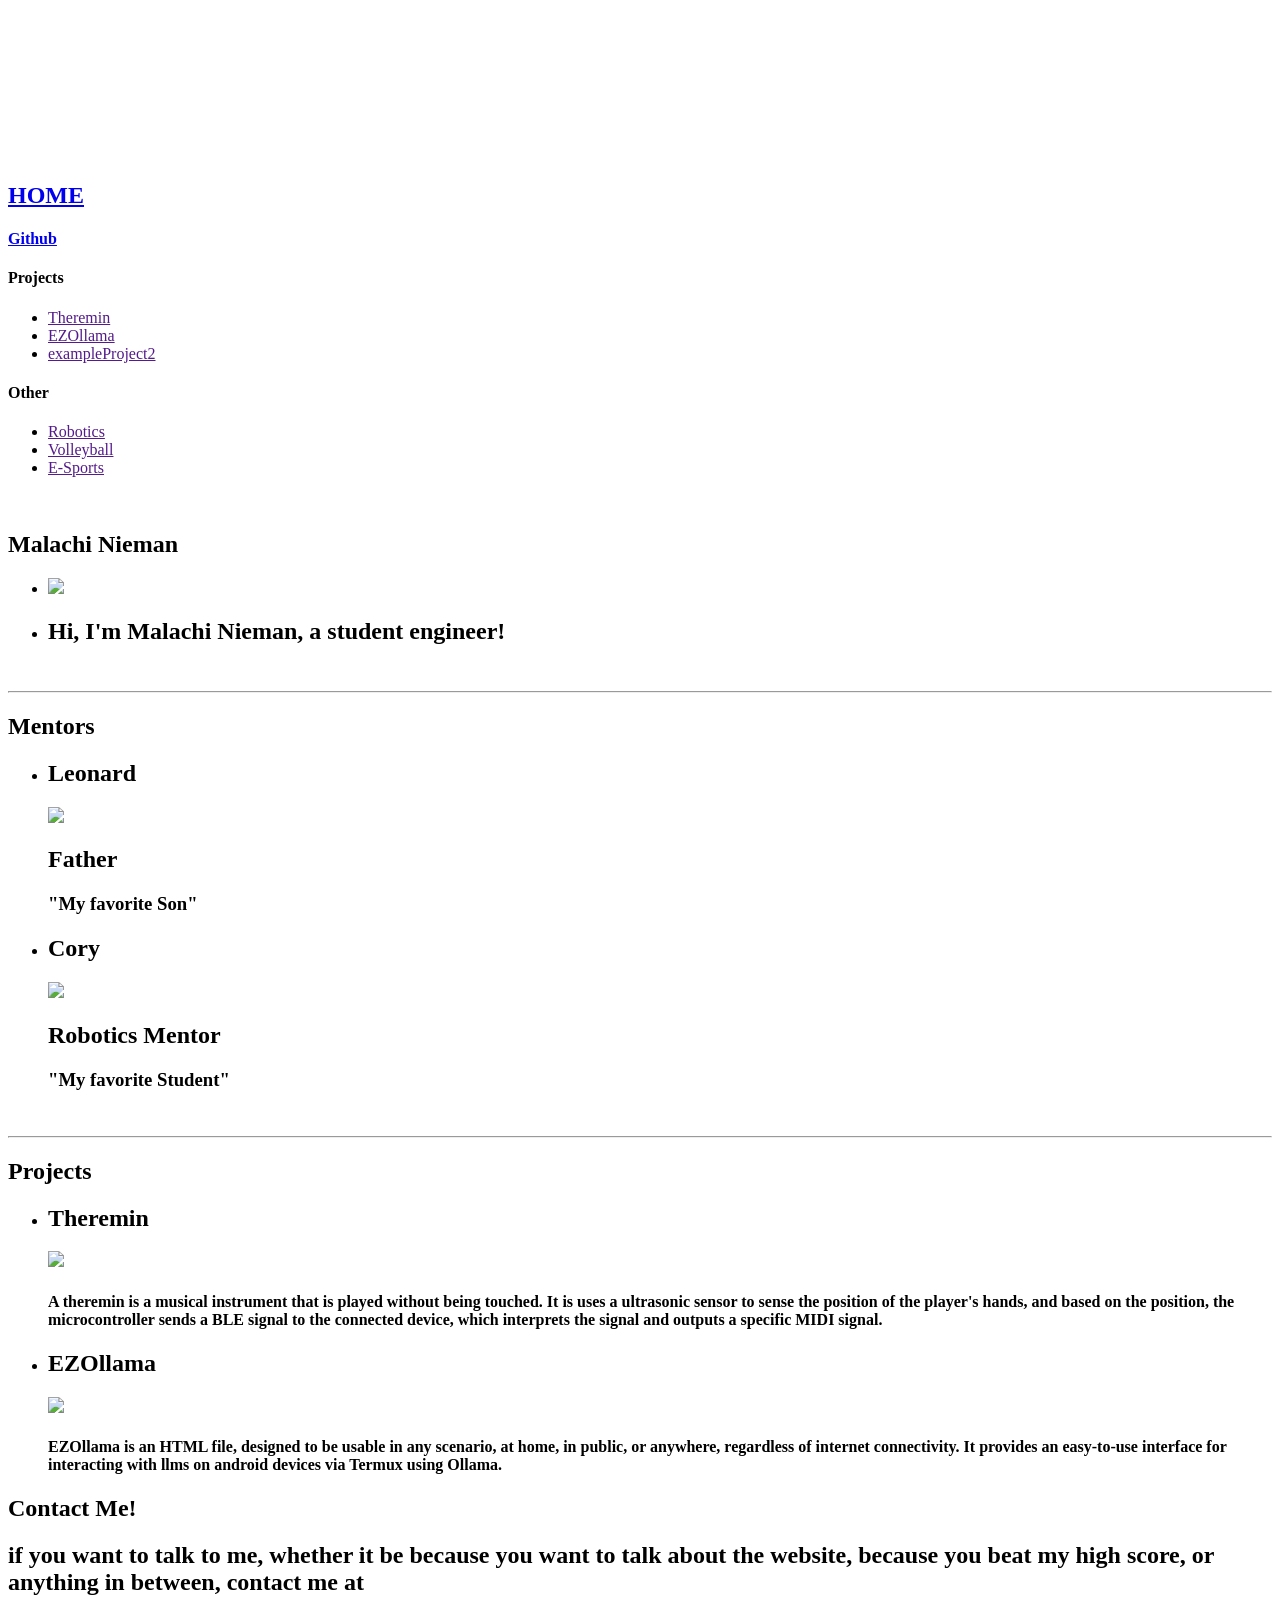
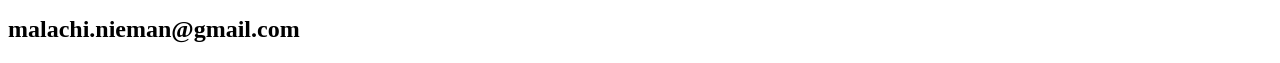
==== index.html @ 62dbd9a2 "html for main site" ====
<!DOCTYPE html>
<html lang="en">
    <head>
    <link rel="stylesheet" href="./css/background.css?30">
		<link rel="stylesheet" href="./css/main.css?30">
        <script src="https://connect-cdn.atl-paas.net/all.js" async></script>
    </head>
    <body class="homePage">
		<canvas id="bg"></canvas>
		<div class="topBar">
			<a href="http://malachinieman.com/" class="home">
				<h2 class="Home">HOME</h2>
			</a>
			<div class="menu-right">
				<a href="https://github.com/realgoodguyalways" class="GithubLink">
					<h4 class="Github">Github</h4>
				</a>
				<div class="nav-item projects">
					<h4 class="Projects">Projects</h4>
					<ul class="dropdown">
						<li class="Option"><a href="">Theremin</a></li>
						<li class="Option"><a href="">EZOllama</a></li>
						<li class="Option"><a href="">exampleProject2</a></li>
					</ul>
				</div>
				<div class="nav-item other">
					<h4 class="Other">Other</h4>
					<ul class="dropdown2">
						<li class="Option"><a href="">Robotics</a></li>
						<li class="Option"><a href="">Volleyball</a></li>
						<li class="Option"><a href="">E-Sports</a></li>
					</ul>
				</div>
			</div>
		</div>
		<br>
        <section id="content" class="ac-content">
		<div class="bg">
				<h1 class="top-Title">Malachi Nieman</h1>  
				<div class="aboutMe">
					<ul class="biolist">
						<li class ="bioList">
							<img src="/pics/Me.png" class="Selfie" />
						</li>
						<li class ="bioList">
							<h2 class="bio">Hi, I'm Malachi Nieman, a student engineer!</h2>
						</li>
					</ul>
				</div>
				<br>
				<hr class="break">
				<h1 class="Title">Mentors</h1>
				<ul class="mentors">
					<li class="mentor"> <!--copy this to add another mentor-->
						<h2 class="mentorName">Leonard</h2>
						<a href="https://leonardnieman.com" class="Link">
							<img src="/pics/mentor1.png" class="picMentors">
						</a>
						<h2 class="mentorRole">Father</h2>
						<h3 class="mentorQuote">"My favorite Son"</h3>
					</li> 
					<li class="mentor"> <!--copy this to add another mentor-->
						<h2 class="mentorName">Cory</h2>
						<a href="https://github.com/realgoodguyalways" class="Link">
							<img src="/pics/mentor2.png" class="picMentors">
						</a>
						<h2 class="mentorRole">Robotics Mentor</h2>
						<h3 class="mentorQuote">"My favorite Student"</h3>
					</li> 
				</ul>
				<br>
				<hr class="break">
				<h1 class="Title">Projects</h1>
				<ul class="projects-main">
					<li class="project"> <!--copy this to add another project-->
						<h2 class="projectName">Theremin</h2>
						<a href="https://github.com/realgoodguyalways" class="Link">
							<img src="/pics/theremin.png" class="picProjects">
						</a>
						<h4 class="projectDescription">A theremin is a musical instrument that is played without being touched. It is uses a ultrasonic sensor to sense the position of the player's hands, and based on the position, the microcontroller sends a BLE signal to the connected device, which interprets the signal and outputs a specific MIDI signal.</h4>
					</li> 
					<li class="project"> <!--copy this to add another project-->
						<h2 class="projectName">EZOllama</h2>
						<a href="https://github.com/realgoodguyalways" class="Link">
							<img src="/pics/ezollama.png" class="picProjects">
						</a>
						<h4 class="projectDescription">EZOllama is an HTML file, designed to be usable in any scenario, at home, in public, or anywhere, regardless of internet connectivity. It provides an easy-to-use interface for interacting with llms on android devices via Termux using Ollama.</h4>
					</li>
				</ul>

					<!-- <h1 class="high">My High Score</h1>
				<div class="highScore">
					<div  style="text-align: center;">
						<img src="/pics/highScore.png" alt="highscore" class="picHigh"> 
					</div>
				</div>
				<br>
				<div>

				</div>
				<br> -->
					<h1 class="contact">Contact Me!</h1>
				<div class="Contact">
					<h2>if you want to talk to me, whether it be because you want to talk about the website, because you beat my high score, or anything in between, contact me at</h2>
					<h1>malachi.nieman@gmail.com</h1>
				</div>
			</div>
        </section>
		<script src="background.js"></script>
    </body>
</html>
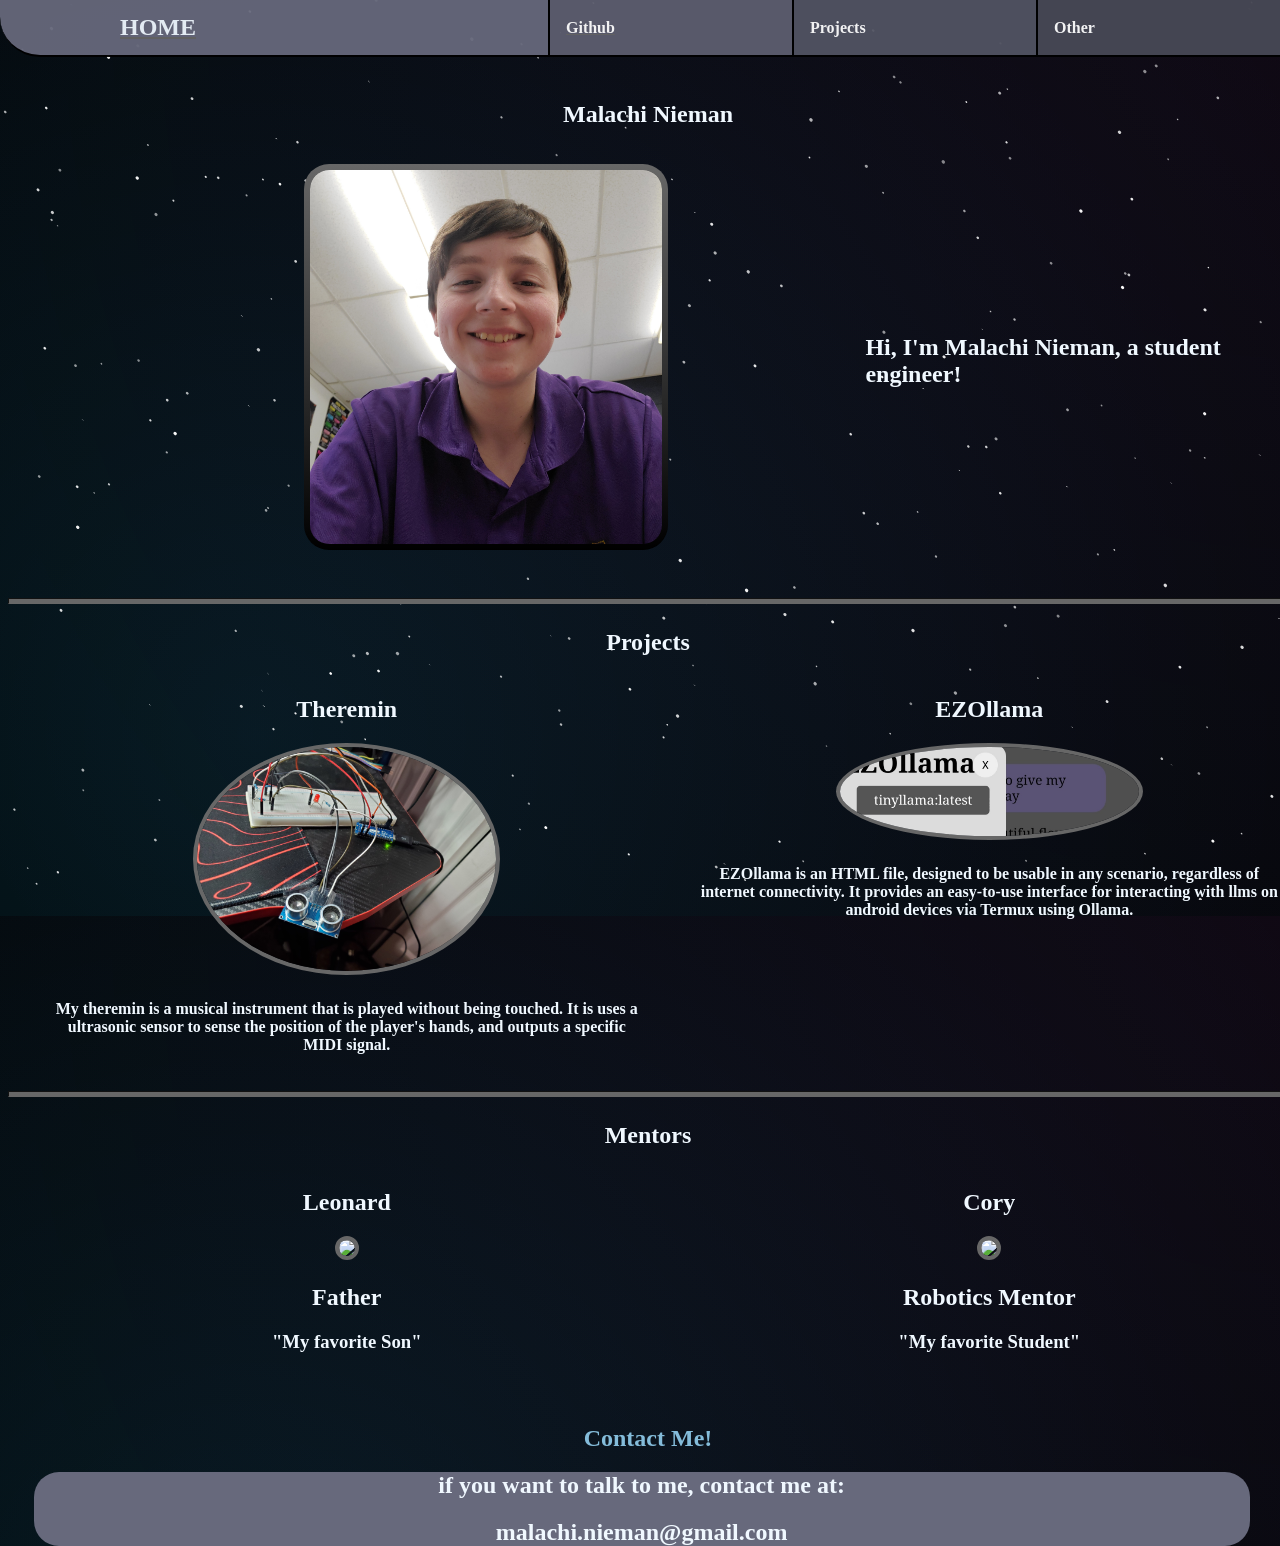
==== commit 609e7c8d: "Added all site pages, modified main page, & added most pictures" ====
--- a/index.html
+++ b/index.html
@@ -40,7 +40,7 @@
 				<div class="aboutMe">
 					<ul class="biolist">
 						<li class ="bioList">
-							<img src="/pics/Me.png" class="Selfie" />
+							<img src="/pics/selfie.jpg" class="Selfie" />
 						</li>
 						<li class ="bioList">
 							<h2 class="bio">Hi, I'm Malachi Nieman, a student engineer!</h2>
@@ -48,6 +48,24 @@
 					</ul>
 				</div>
 				<br>
+				<hr class="break">
+				<h1 class="Title">Projects</h1>
+				<ul class="projects-main">
+					<li class="project"> <!--copy this to add another project-->
+						<h2 class="projectName">Theremin</h2>
+						<a href="https://github.com/realgoodguyalways" class="Link">
+							<img src="/pics/Theremin.jpg" class="picProjects">
+						</a>
+						<h4 class="projectDescription">My theremin is a musical instrument that is played without being touched. It is uses a ultrasonic sensor to sense the position of the player's hands, and outputs a specific MIDI signal.</h4>
+					</li> 
+					<li class="project"> <!--copy this to add another project-->
+						<h2 class="projectName">EZOllama</h2>
+						<a href="https://github.com/realgoodguyalways" class="Link">
+							<img src="/pics/EZOllama2.jpg" class="picProjects">
+						</a>
+						<h4 class="projectDescription">EZOllama is an HTML file, designed to be usable in any scenario, regardless of internet connectivity. It provides an easy-to-use interface for interacting with llms on android devices via Termux using Ollama.</h4>
+					</li>
+				</ul>
 				<hr class="break">
 				<h1 class="Title">Mentors</h1>
 				<ul class="mentors">
@@ -69,24 +87,6 @@
 					</li> 
 				</ul>
 				<br>
-				<hr class="break">
-				<h1 class="Title">Projects</h1>
-				<ul class="projects-main">
-					<li class="project"> <!--copy this to add another project-->
-						<h2 class="projectName">Theremin</h2>
-						<a href="https://github.com/realgoodguyalways" class="Link">
-							<img src="/pics/theremin.png" class="picProjects">
-						</a>
-						<h4 class="projectDescription">A theremin is a musical instrument that is played without being touched. It is uses a ultrasonic sensor to sense the position of the player's hands, and based on the position, the microcontroller sends a BLE signal to the connected device, which interprets the signal and outputs a specific MIDI signal.</h4>
-					</li> 
-					<li class="project"> <!--copy this to add another project-->
-						<h2 class="projectName">EZOllama</h2>
-						<a href="https://github.com/realgoodguyalways" class="Link">
-							<img src="/pics/ezollama.png" class="picProjects">
-						</a>
-						<h4 class="projectDescription">EZOllama is an HTML file, designed to be usable in any scenario, at home, in public, or anywhere, regardless of internet connectivity. It provides an easy-to-use interface for interacting with llms on android devices via Termux using Ollama.</h4>
-					</li>
-				</ul>
 
 					<!-- <h1 class="high">My High Score</h1>
 				<div class="highScore">
@@ -101,7 +101,7 @@
 				<br> -->
 					<h1 class="contact">Contact Me!</h1>
 				<div class="Contact">
-					<h2>if you want to talk to me, whether it be because you want to talk about the website, because you beat my high score, or anything in between, contact me at</h2>
+					<h2>if you want to talk to me, contact me at: </h2>
 					<h1>malachi.nieman@gmail.com</h1>
 				</div>
 			</div>
--- a/css/background.css
+++ b/css/background.css
@@ -0,0 +1,24 @@
+body {
+  width: 100%;
+  height: 100vh;
+  background-color: #000;
+  background-image: radial-gradient(circle at top right, rgba(121, 68, 154, 0.13),       transparent),
+    radial-gradient(circle at 20% 80%, rgba(41, 196, 255, 0.13), transparent)
+}
+canvas {
+  position: fixed;
+  width: 100%;
+  height: 100%;
+}
+
+background.json a {
+  position: absolute;
+  bottom: 2vmin;
+  right: 2vmin;
+  color: rgba(255,255,255,0.2);
+  text-decoration: none;
+}
+
+a:hover {
+  color: aliceblue;
+}
--- a/css/main.css
+++ b/css/main.css
@@ -0,0 +1,343 @@
+#content {
+  color: aliceblue;
+}
+
+.main {
+  text-align: left;
+  line-height: 1 !important;
+  z-index: 1;
+}
+
+.highScore {
+  background-color: #67697c;
+  text-align: center;
+  border-radius: 25px;
+  width: 95%;
+  margin-left: 2%;
+  margin-right: 10%;
+}
+.high {
+  color: #84bcda;
+  text-align: center !important;
+}
+
+.funFacts {
+  background-color: #67697c;
+  text-align: center;
+  border-radius: 25px;
+  width: 95%;
+  margin-left: 2%;
+  margin-right: 10%;
+}
+.Facts {
+  color: #84bcda;
+  text-align: center !important;
+}
+
+.Contact {
+  background-color: #67697c;
+  text-align: center;
+  border-radius: 25px;
+  width: 95%;
+  margin-left: 2%;
+  margin-right: 10%;
+}
+.contact {
+  color: #84bcda;
+  text-align: center !important;
+}
+
+.Title,
+.top-Title {
+  text-align: center;
+  margin-top: 25px;
+}
+
+.top-Title {
+  margin-top: 75px !important;
+}
+
+.me {
+  text-align: center;
+  margin-top: 50px;
+}
+
+.welcome {
+  text-align: center;
+}
+
+#h1,
+#h2,
+#h3,
+#h4 {
+  text-align: center;
+}
+
+.facts {
+  text-align: left !important;
+}
+
+.fix {
+  position: fixed !important;
+  top: 10px !important;
+  right: 10px !important;
+  text-align: none !important;
+}
+
+.topBar:not(.Home) {
+  display: flex;
+  align-items: center;
+  justify-content: flex-start;
+  position: fixed;
+  background-color: #67697c;
+  opacity: 0.95;
+  border-bottom: 2px solid black;
+  width: 100%;
+  border-bottom-left-radius: 40px;
+  top: 0;
+  left: 0;
+  height: 55px;
+  padding: 0 20px;
+  z-index: 100;
+}
+
+.topBar a,
+.menu-right a,
+.dropdown a,
+.dropdown2 a,
+.GithubLink,
+.topBar > a {
+  position: static !important;
+  bottom: auto !important;
+  right: auto !important;
+}
+
+.menu-right {
+  display: flex;
+  position: fixed;
+  align-items: center;
+  margin-right: 0px;
+  right: 0px;
+  margin-top: 0px;
+}
+
+.Home,
+.Github,
+.Projects,
+.Other {
+  margin: 0;
+  padding: 0 16px;
+  color: white;
+  font-weight: 600;
+  line-height: 55px;
+  text-decoration: none;
+  width: 210px;
+  text-decoration-color: #676767;
+}
+
+.topBar:not(.Home) > a,
+.nav-item,
+.GithubLink {
+  display: inline-flex;
+  align-items: center;
+  height: 55px;
+}
+
+.menu-right > a {
+  border-left: 2px solid black;
+  background-color: #5d5e6f;
+}
+
+.Home {
+  border-left: none;
+  background-color: transparent;
+  padding-left: 0px;
+  color: aliceblue;
+  margin-left: 100px;
+}
+
+.GithubLink {
+  border-left: 2px solid black;
+  background-color: #5d5e6f;
+}
+
+.Projects,
+.Other {
+  border-left: 2px solid black;
+  background-color: #525463;
+  cursor: pointer;
+}
+
+.Other {
+  background-color: #484956;
+}
+
+.nav-item {
+  position: relative;
+  display: inline-block;
+  vertical-align: middle;
+}
+
+.dropdown,
+.dropdown2 {
+  display: none;
+  position: absolute;
+  top: 100%;
+  left: 0;
+  background-color: #67676c;
+  list-style: none;
+  padding: 8px 0;
+  margin: 0;
+  min-width: 160px;
+  width: 100%;
+  box-shadow: 0px 8px 16px rgba(0, 0, 0, 0.2);
+  z-index: 200;
+  white-space: nowrap;
+}
+
+.dropdown li,
+.dropdown2 li {
+  list-style: none;
+  display: block;
+  width: 100%;
+}
+
+.dropdown a,
+.dropdown2 a {
+  display: block;
+  width: 100%;
+  padding: 12px 20px;
+  color: white;
+  text-decoration: none;
+  text-align: center;
+}
+
+.nav-item:hover .dropdown,
+.nav-item:hover .dropdown2 {
+  display: block;
+}
+
+.dropdown,
+.dropdown2 {
+  display: none;
+  position: absolute;
+  top: 100%;
+  left: 0;
+  background-color: #67676c;
+  list-style: none;
+  padding: 0;
+  margin: 0;
+  min-width: 160px;
+  box-shadow: 0px 8px 16px rgba(0, 0, 0, 0.2);
+  z-index: 200;
+}
+
+.dropdown li,
+.dropdown2 li {
+  list-style: none;
+}
+
+.dropdown a,
+.dropdown2 a {
+  display: block;
+  width: 100%;
+  box-sizing: border-box;
+  padding: 12px 20px;
+  color: white;
+  text-decoration: none;
+}
+
+.dropdown a:hover,
+.dropdown2 a:hover {
+  background-color: rgba(255, 255, 255, 0.1);
+}
+
+.Option {
+  margin: 0;
+}
+
+.aboutMe {
+  display: flex;
+  margin-left: 20%;
+  flex-direction: row;
+  align-items: center;
+}
+
+#bg {
+  position: fixed;
+  top: 0;
+  left: 0;
+  width: 100%;
+  height: 100%;
+  z-index: -1;
+}
+
+.bio {
+  margin-left: 10%;
+  margin-top: 5%;
+}
+
+.Selfie {
+  width: 75%;
+  height: 250%;
+  border-radius: 25px;
+  border: 6px solid transparent;
+  background-image: linear-gradient(black, black),
+    linear-gradient(to bottom, #676767, black);
+  background-clip: padding-box, border-box;
+  background-origin: padding-box, border-box;
+}
+
+.break {
+  background-color: #676767;
+  border-color: #676767;
+  margin-top: 10px;
+  margin-bottom: 10px;
+  height: 4px;
+}
+
+.projects-main,
+.mentors {
+  display: grid;
+  justify-content: center;
+  flex-wrap: wrap;
+  grid-template-columns: repeat(auto-fit, minmax(300px, 1fr));
+  gap: 45px;
+  list-style-type: none;
+}
+
+.mentor,
+.project {
+  text-align: center;
+}
+
+.picMentors,
+.picProjects {
+  width: 50%;
+  height: auto;
+  border-radius: 100%;
+  border: 4px solid #676767;
+}
+
+.bioList {
+}
+
+.biolist {
+  display: grid;
+  justify-content: center;
+  align-items: center;
+  flex-wrap: wrap;
+  list-style-type: none;
+  grid-template-columns: repeat(auto-fit, minmax(300px, 1fr));
+  gap: 45px;
+}
+
+.home,
+.GithubLink {
+  text-decoration-color: #676767;
+}
+
+.home:hover,
+.GithubLink:hover {
+  text-decoration-color: aliceblue;
+}
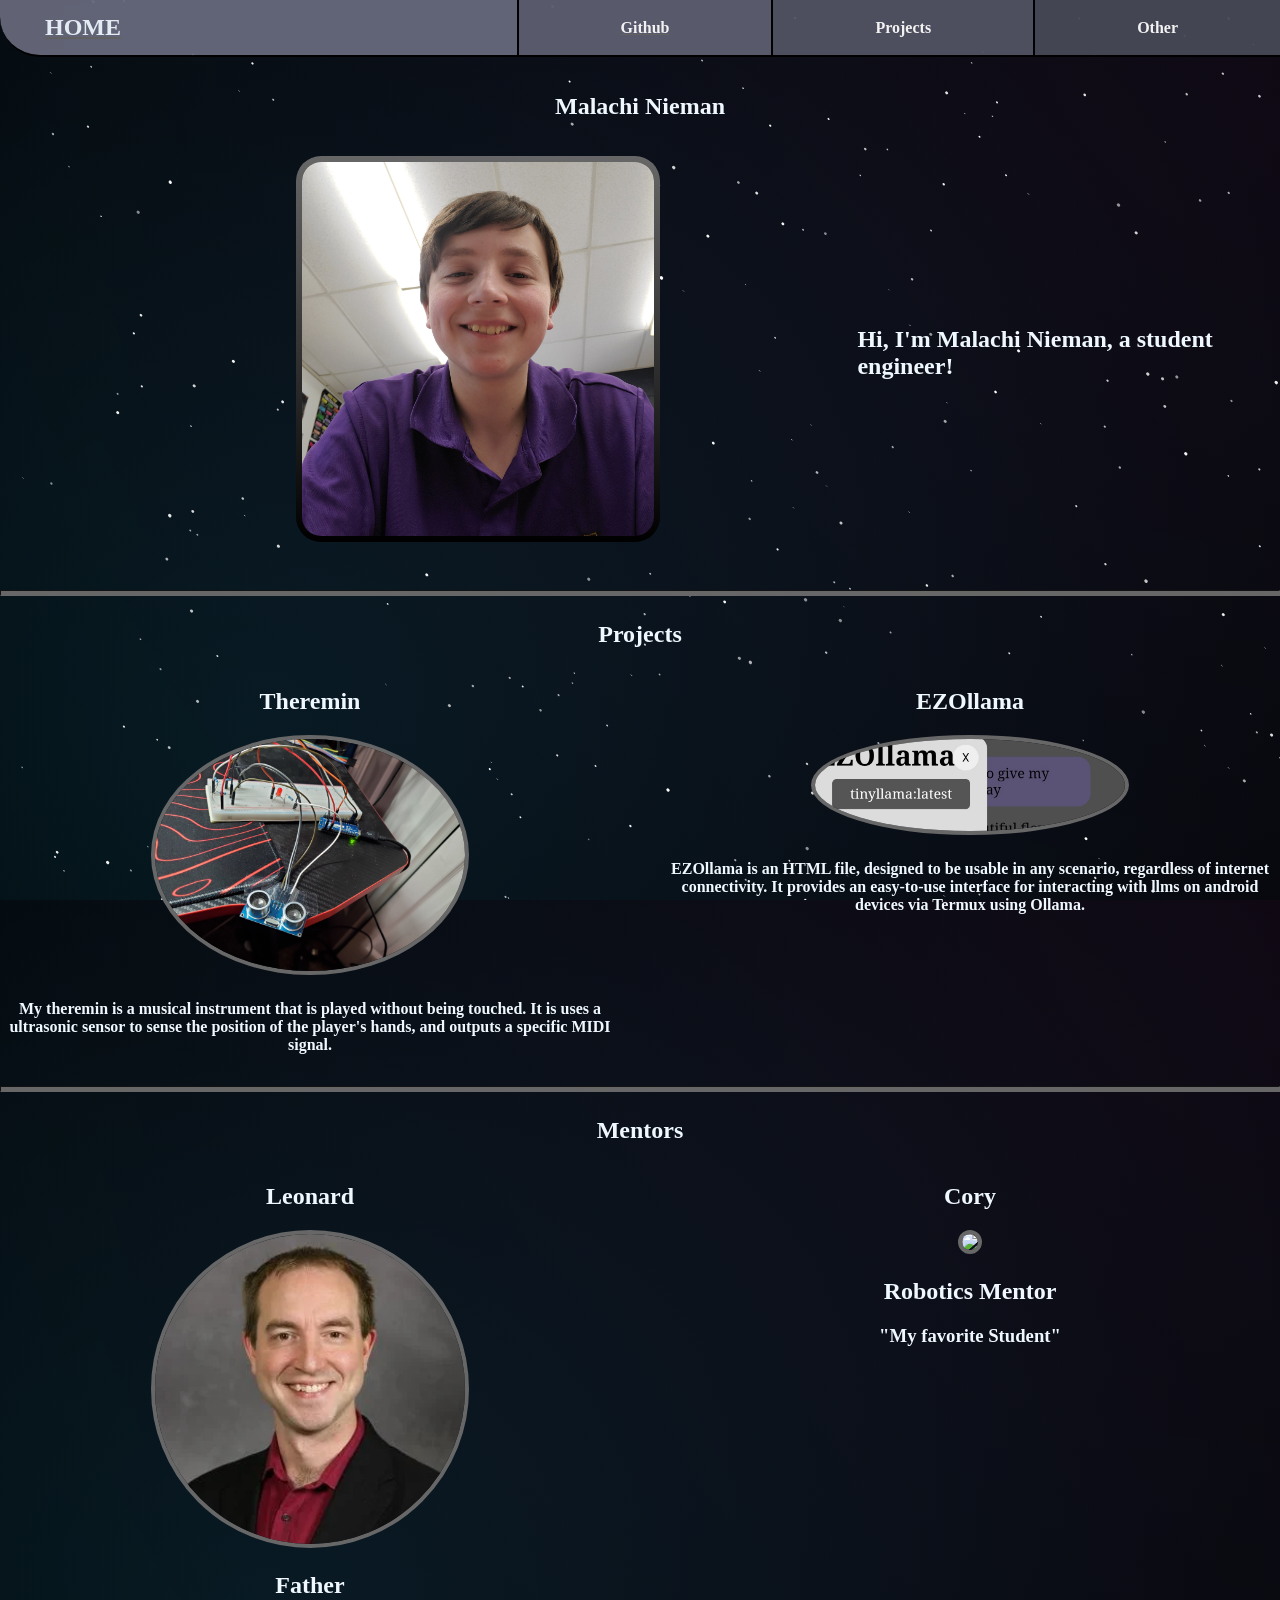
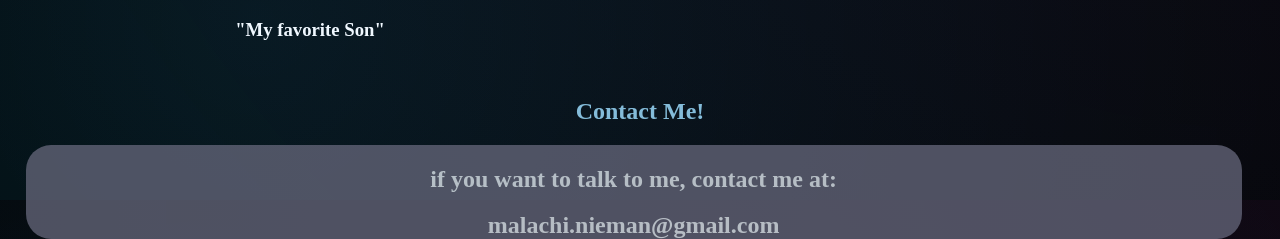
==== commit f1b1319a: "Added dropdown anim" ====
--- a/index.html
+++ b/index.html
@@ -15,22 +15,22 @@
 				<a href="https://github.com/realgoodguyalways" class="GithubLink">
 					<h4 class="Github">Github</h4>
 				</a>
-				<div class="nav-item projects">
-					<h4 class="Projects">Projects</h4>
-					<ul class="dropdown">
-						<li class="Option"><a href="">Theremin</a></li>
-						<li class="Option"><a href="">EZOllama</a></li>
-						<li class="Option"><a href="">exampleProject2</a></li>
+                <div class="nav-item-projects">
+                    <h4 class="Projects">Projects</h4>
+                    <ul class="dropdown">
+						<li class="Option"><a href="Theremin.html">Theremin</a></li>
+						<li class="Option"><a href="EZOllama.html">EZOllama</a></li>
 					</ul>
 				</div>
-				<div class="nav-item other">
+				<div class="nav-item-other">
 					<h4 class="Other">Other</h4>
 					<ul class="dropdown2">
-						<li class="Option"><a href="">Robotics</a></li>
-						<li class="Option"><a href="">Volleyball</a></li>
-						<li class="Option"><a href="">E-Sports</a></li>
-					</ul>
-				</div>
+						<li class="Option"><a href="Robotics.html">Robotics</a></li>
+						<li class="Option"><a href="Volleyball.html">Volleyball</a></li>
+						<li class="Option"><a href="Esports.html">E-Sports</a></li>
+                        </ul>
+                    </div>
+                </div>
 			</div>
 		</div>
 		<br>
@@ -72,7 +72,7 @@
 					<li class="mentor"> <!--copy this to add another mentor-->
 						<h2 class="mentorName">Leonard</h2>
 						<a href="https://leonardnieman.com" class="Link">
-							<img src="/pics/mentor1.png" class="picMentors">
+							<img src="/pics/leonardnieman.png" class="picMentors">
 						</a>
 						<h2 class="mentorRole">Father</h2>
 						<h3 class="mentorQuote">"My favorite Son"</h3>
--- a/css/main.css
+++ b/css/main.css
@@ -1,343 +1,359 @@
-#content {
-  color: aliceblue;
-}
-
-.main {
-  text-align: left;
-  line-height: 1 !important;
-  z-index: 1;
-}
-
-.highScore {
-  background-color: #67697c;
-  text-align: center;
-  border-radius: 25px;
-  width: 95%;
-  margin-left: 2%;
-  margin-right: 10%;
-}
-.high {
-  color: #84bcda;
-  text-align: center !important;
-}
-
-.funFacts {
-  background-color: #67697c;
-  text-align: center;
-  border-radius: 25px;
-  width: 95%;
-  margin-left: 2%;
-  margin-right: 10%;
-}
-.Facts {
-  color: #84bcda;
-  text-align: center !important;
-}
-
-.Contact {
-  background-color: #67697c;
-  text-align: center;
-  border-radius: 25px;
-  width: 95%;
-  margin-left: 2%;
-  margin-right: 10%;
-}
-.contact {
-  color: #84bcda;
-  text-align: center !important;
-}
-
-.Title,
-.top-Title {
-  text-align: center;
-  margin-top: 25px;
-}
-
-.top-Title {
-  margin-top: 75px !important;
-}
-
-.me {
-  text-align: center;
-  margin-top: 50px;
-}
-
-.welcome {
-  text-align: center;
-}
-
-#h1,
-#h2,
-#h3,
-#h4 {
-  text-align: center;
-}
-
-.facts {
-  text-align: left !important;
-}
-
-.fix {
-  position: fixed !important;
-  top: 10px !important;
-  right: 10px !important;
-  text-align: none !important;
-}
-
-.topBar:not(.Home) {
-  display: flex;
-  align-items: center;
-  justify-content: flex-start;
-  position: fixed;
-  background-color: #67697c;
-  opacity: 0.95;
-  border-bottom: 2px solid black;
-  width: 100%;
-  border-bottom-left-radius: 40px;
-  top: 0;
-  left: 0;
-  height: 55px;
-  padding: 0 20px;
-  z-index: 100;
-}
-
-.topBar a,
-.menu-right a,
-.dropdown a,
-.dropdown2 a,
-.GithubLink,
-.topBar > a {
-  position: static !important;
-  bottom: auto !important;
-  right: auto !important;
-}
-
-.menu-right {
-  display: flex;
-  position: fixed;
-  align-items: center;
-  margin-right: 0px;
-  right: 0px;
-  margin-top: 0px;
-}
-
-.Home,
-.Github,
-.Projects,
-.Other {
-  margin: 0;
-  padding: 0 16px;
-  color: white;
-  font-weight: 600;
-  line-height: 55px;
-  text-decoration: none;
-  width: 210px;
-  text-decoration-color: #676767;
-}
-
-.topBar:not(.Home) > a,
-.nav-item,
-.GithubLink {
-  display: inline-flex;
-  align-items: center;
-  height: 55px;
-}
-
-.menu-right > a {
-  border-left: 2px solid black;
-  background-color: #5d5e6f;
-}
-
-.Home {
-  border-left: none;
-  background-color: transparent;
-  padding-left: 0px;
-  color: aliceblue;
-  margin-left: 100px;
-}
-
-.GithubLink {
-  border-left: 2px solid black;
-  background-color: #5d5e6f;
-}
-
-.Projects,
-.Other {
-  border-left: 2px solid black;
-  background-color: #525463;
-  cursor: pointer;
-}
-
-.Other {
-  background-color: #484956;
-}
-
-.nav-item {
-  position: relative;
-  display: inline-block;
-  vertical-align: middle;
-}
-
-.dropdown,
-.dropdown2 {
-  display: none;
-  position: absolute;
-  top: 100%;
-  left: 0;
-  background-color: #67676c;
-  list-style: none;
-  padding: 8px 0;
-  margin: 0;
-  min-width: 160px;
-  width: 100%;
-  box-shadow: 0px 8px 16px rgba(0, 0, 0, 0.2);
-  z-index: 200;
-  white-space: nowrap;
-}
-
-.dropdown li,
-.dropdown2 li {
-  list-style: none;
-  display: block;
-  width: 100%;
-}
-
-.dropdown a,
-.dropdown2 a {
-  display: block;
-  width: 100%;
-  padding: 12px 20px;
-  color: white;
-  text-decoration: none;
-  text-align: center;
-}
-
-.nav-item:hover .dropdown,
-.nav-item:hover .dropdown2 {
-  display: block;
-}
-
-.dropdown,
-.dropdown2 {
-  display: none;
-  position: absolute;
-  top: 100%;
-  left: 0;
-  background-color: #67676c;
-  list-style: none;
-  padding: 0;
-  margin: 0;
-  min-width: 160px;
-  box-shadow: 0px 8px 16px rgba(0, 0, 0, 0.2);
-  z-index: 200;
-}
-
-.dropdown li,
-.dropdown2 li {
-  list-style: none;
-}
-
-.dropdown a,
-.dropdown2 a {
-  display: block;
-  width: 100%;
-  box-sizing: border-box;
-  padding: 12px 20px;
-  color: white;
-  text-decoration: none;
-}
-
-.dropdown a:hover,
-.dropdown2 a:hover {
-  background-color: rgba(255, 255, 255, 0.1);
-}
-
-.Option {
-  margin: 0;
-}
-
-.aboutMe {
-  display: flex;
-  margin-left: 20%;
-  flex-direction: row;
-  align-items: center;
-}
-
-#bg {
-  position: fixed;
-  top: 0;
-  left: 0;
-  width: 100%;
-  height: 100%;
-  z-index: -1;
-}
-
-.bio {
-  margin-left: 10%;
-  margin-top: 5%;
-}
-
-.Selfie {
-  width: 75%;
-  height: 250%;
-  border-radius: 25px;
-  border: 6px solid transparent;
-  background-image: linear-gradient(black, black),
-    linear-gradient(to bottom, #676767, black);
-  background-clip: padding-box, border-box;
-  background-origin: padding-box, border-box;
-}
-
-.break {
-  background-color: #676767;
-  border-color: #676767;
-  margin-top: 10px;
-  margin-bottom: 10px;
-  height: 4px;
-}
-
-.projects-main,
-.mentors {
-  display: grid;
-  justify-content: center;
-  flex-wrap: wrap;
-  grid-template-columns: repeat(auto-fit, minmax(300px, 1fr));
-  gap: 45px;
-  list-style-type: none;
-}
-
-.mentor,
-.project {
-  text-align: center;
-}
-
-.picMentors,
-.picProjects {
-  width: 50%;
-  height: auto;
-  border-radius: 100%;
-  border: 4px solid #676767;
-}
-
-.bioList {
-}
-
-.biolist {
-  display: grid;
-  justify-content: center;
-  align-items: center;
-  flex-wrap: wrap;
-  list-style-type: none;
-  grid-template-columns: repeat(auto-fit, minmax(300px, 1fr));
-  gap: 45px;
-}
-
-.home,
-.GithubLink {
-  text-decoration-color: #676767;
-}
-
-.home:hover,
-.GithubLink:hover {
-  text-decoration-color: aliceblue;
-}
+    #content {
+    color: aliceblue;
+    }
+
+    .main {
+    text-align: left;
+    line-height: 1 !important;
+    z-index: 1;
+    }
+
+    body {
+    margin: 0;
+    }
+
+    .highScore {
+    background-color: #67697c;
+    text-align: center;
+    border-radius: 25px;
+    width: 95%;
+    margin-left: 2%;
+    margin-right: 10%;
+    }
+    .high {
+    color: #84bcda;
+    text-align: center !important;
+    }
+
+    .funFacts {
+    background-color: #67697c;
+    text-align: center;
+    border-radius: 25px;
+    width: 95%;
+    margin-left: 2%;
+    margin-right: 10%;
+    }
+    .Facts {
+    color: #84bcda;
+    text-align: center !important;
+    }
+
+    .Contact {
+    background-color: #67697c;
+    text-align: center;
+    border-radius: 25px;
+    width: 95%;
+    margin-left: 2%;
+    margin-right: 10%;
+    padding-top: 1px;
+    opacity: 0.75;
+    }
+    .contact {
+    color: #84bcda;
+    text-align: center !important;
+    }
+
+    .Title,
+    .top-Title {
+    width: 100%;
+    text-align: center;
+    margin-top: 25px;
+    box-sizing: border-box;
+    }
+
+    .top-Title {
+    margin-top: 75px !important;
+    }
+
+    .me {
+    text-align: center;
+    margin-top: 50px;
+    }
+
+    .welcome {
+    text-align: center;
+    }
+
+    #h1,
+    #h2,
+    #h3,
+    #h4 {
+    text-align: center;
+    }
+
+    .facts {
+    text-align: left !important;
+    }
+
+    .fix {
+    position: fixed !important;
+    top: 10px !important;
+    right: 10px !important;
+    text-align: none !important;
+    }
+
+    .topBar:not(.Home) {
+    display: flex;
+    align-items: center;
+    justify-content: flex-start;
+    position: fixed;
+    background-color: #67697c;
+    opacity: 0.95;
+    border-bottom: 2px solid black;
+    width: 100%;
+    border-bottom-left-radius: 40px;
+    top: 0;
+    left: 0;
+    height: 55px;
+    padding: 0 20px;
+    z-index: 100;
+    }
+
+    .topBar a,
+    .menu-right a,
+    .dropdown a,
+    .dropdown2 a,
+    .GithubLink,
+    .topBar > a {
+    position: static !important;
+    bottom: auto !important;
+    right: auto !important;
+    }
+
+    .menu-right {
+    display: flex;
+    position: fixed;
+    align-items: center;
+    margin-right: 0px;
+    right: 0px;
+    margin-top: 0px;
+    }
+
+    .Home,
+    .Github,
+    .Projects,
+    .Other {
+    margin: 0;
+    padding: 0 clamp(102px, 2vw, 16px);
+    color: white;
+    font-weight: 600;
+    line-height: 55px;
+    text-decoration: none;
+    width: auto;
+    text-decoration-color: #676767;
+    }
+
+    .topBar:not(.Home) > a,
+    .nav-item,
+    .GithubLink {
+    display: inline-flex;
+    align-items: center;
+    height: 55px;
+    }
+
+    .menu-right > a {
+    border-left: 2px solid black;
+    background-color: #5d5e6f;
+    }
+
+    .Home {
+    border-left: none;
+    background-color: transparent;
+    padding-left: 0px;
+    color: aliceblue;
+    margin-left: 25px;
+    }
+
+    .GithubLink {
+    border-left: 2px solid black;
+    background-color: #5d5e6f;
+    }
+
+    .Projects,
+    .Other {
+    border-left: 2px solid black;
+    background-color: #525463;
+    cursor: pointer;
+    }
+
+    .Other {
+    background-color: #484956;
+    }
+
+    .nav-item {
+    position: relative;
+    display: inline-block;
+    vertical-align: middle;
+    }
+
+    .dropdown li,
+    .dropdown2 li {
+    list-style: none;
+    display: block;
+    width: 100%;
+    opacity: 1;
+    border-left: 2px solid black;
+    border-right: 2px solid black;
+    border-bottom: 2px solid black;
+
+    transition: border 0.2 ease;
+    }
+
+    .dropdown li:hover,
+    .dropdown2 li:hover {
+        border-bottom: 2px solid black;
+    }
+
+
+    .nav-item-projects, 
+    .nav-item-other {
+        position: relative;
+        top: 100%;
+        display: grid;
+        grid-template-rows: 0fr;
+        
+        transition: grid-template-rows 0.3s ease;
+    }
+
+    .nav-item-projects:hover, 
+    .nav-item-other:hover {
+        grid-template-rows: 1fr;
+    }
+
+    .nav-item-projects:hover .dropdown,
+    .nav-item-other:hover .dropdown2 {
+        visibility: visible;
+        opacity: 1;
+    }
+
+    .dropdown,
+    .dropdown2 {
+    display: block;
+    position: absolute;
+    top: 100%;
+    left: 0;
+    background-color: #67676c;
+    list-style: none;
+    padding: 0;
+    margin: 0;
+    min-width: 100%;
+    box-shadow: 0px 8px 16px rgba(0, 0, 0, 0.2);
+    z-index: 200;
+    opacity: 0;
+    visibility: hidden;
+
+    transition: opacity 0.3s ease;
+    }
+
+    .dropdown a,
+    .dropdown2 a {
+    display: block;
+    width: 100%;
+    box-sizing: border-box;
+    padding: 12px 20px;
+    color: white;
+    text-decoration: none;
+    border-left: 0px solid black;
+    border-right: 0px solid black;
+    border-bottom: 0px solid black;
+
+    transition: background-color 0.3s ease, border-bottom 0.1s ease;
+    }
+
+    .dropdown a:hover,
+    .dropdown2 a:hover {
+    background-color: rgba(255, 255, 255, 0.1);
+    border-bottom: 3px solid black;
+    }
+
+    .Option {
+    margin: 0;
+    }
+
+    .aboutMe {
+    display: flex;
+    margin-left: 20%;
+    flex-direction: row;
+    align-items: center;
+    }
+
+    #bg {
+    position: fixed;
+    top: 0;
+    left: 0;
+    width: 100%;
+    height: 100%;
+    z-index: -1;
+    }
+
+    .bio {
+    margin-left: 10%;
+    margin-top: 5%;
+    }
+
+    .Selfie {
+    width: 75%;
+    height: 250%;
+    border-radius: 25px;
+    border: 6px solid transparent;
+    background-image: linear-gradient(black, black),
+        linear-gradient(to bottom, #676767, black);
+    background-clip: padding-box, border-box;
+    background-origin: padding-box, border-box;
+    }
+
+    .break {
+    background-color: #676767;
+    border-color: #676767;
+    margin-top: 10px;
+    margin-bottom: 10px;
+    height: 4px;
+    }
+
+    .projects-main,
+    .mentors {
+    display: grid;
+    justify-content: center;
+    flex-wrap: wrap;
+    grid-template-columns: repeat(auto-fit, minmax(300px, 1fr));
+    gap: 40px;
+    list-style-type: none;
+    padding: 0;
+    margin: 0 auto;
+    }
+
+    .mentor,
+    .project {
+    text-align: center;
+    }
+
+    .picMentors,
+    .picProjects {
+    width: 50%;
+    height: auto;
+    border-radius: 100%;
+    border: 4px solid #676767;
+    }
+
+    .bioList {
+    }
+
+    .biolist {
+    display: grid;
+    justify-content: center;
+    align-items: center;
+    flex-wrap: wrap;
+    list-style-type: none;
+    grid-template-columns: repeat(auto-fit, minmax(300px, 1fr));
+    gap: 45px;
+    }
+
+    .home,
+    .GithubLink {
+    text-decoration-color: #676767;
+    }
+
+    .home:hover,
+    .GithubLink:hover {
+    text-decoration-color: aliceblue;
+    }
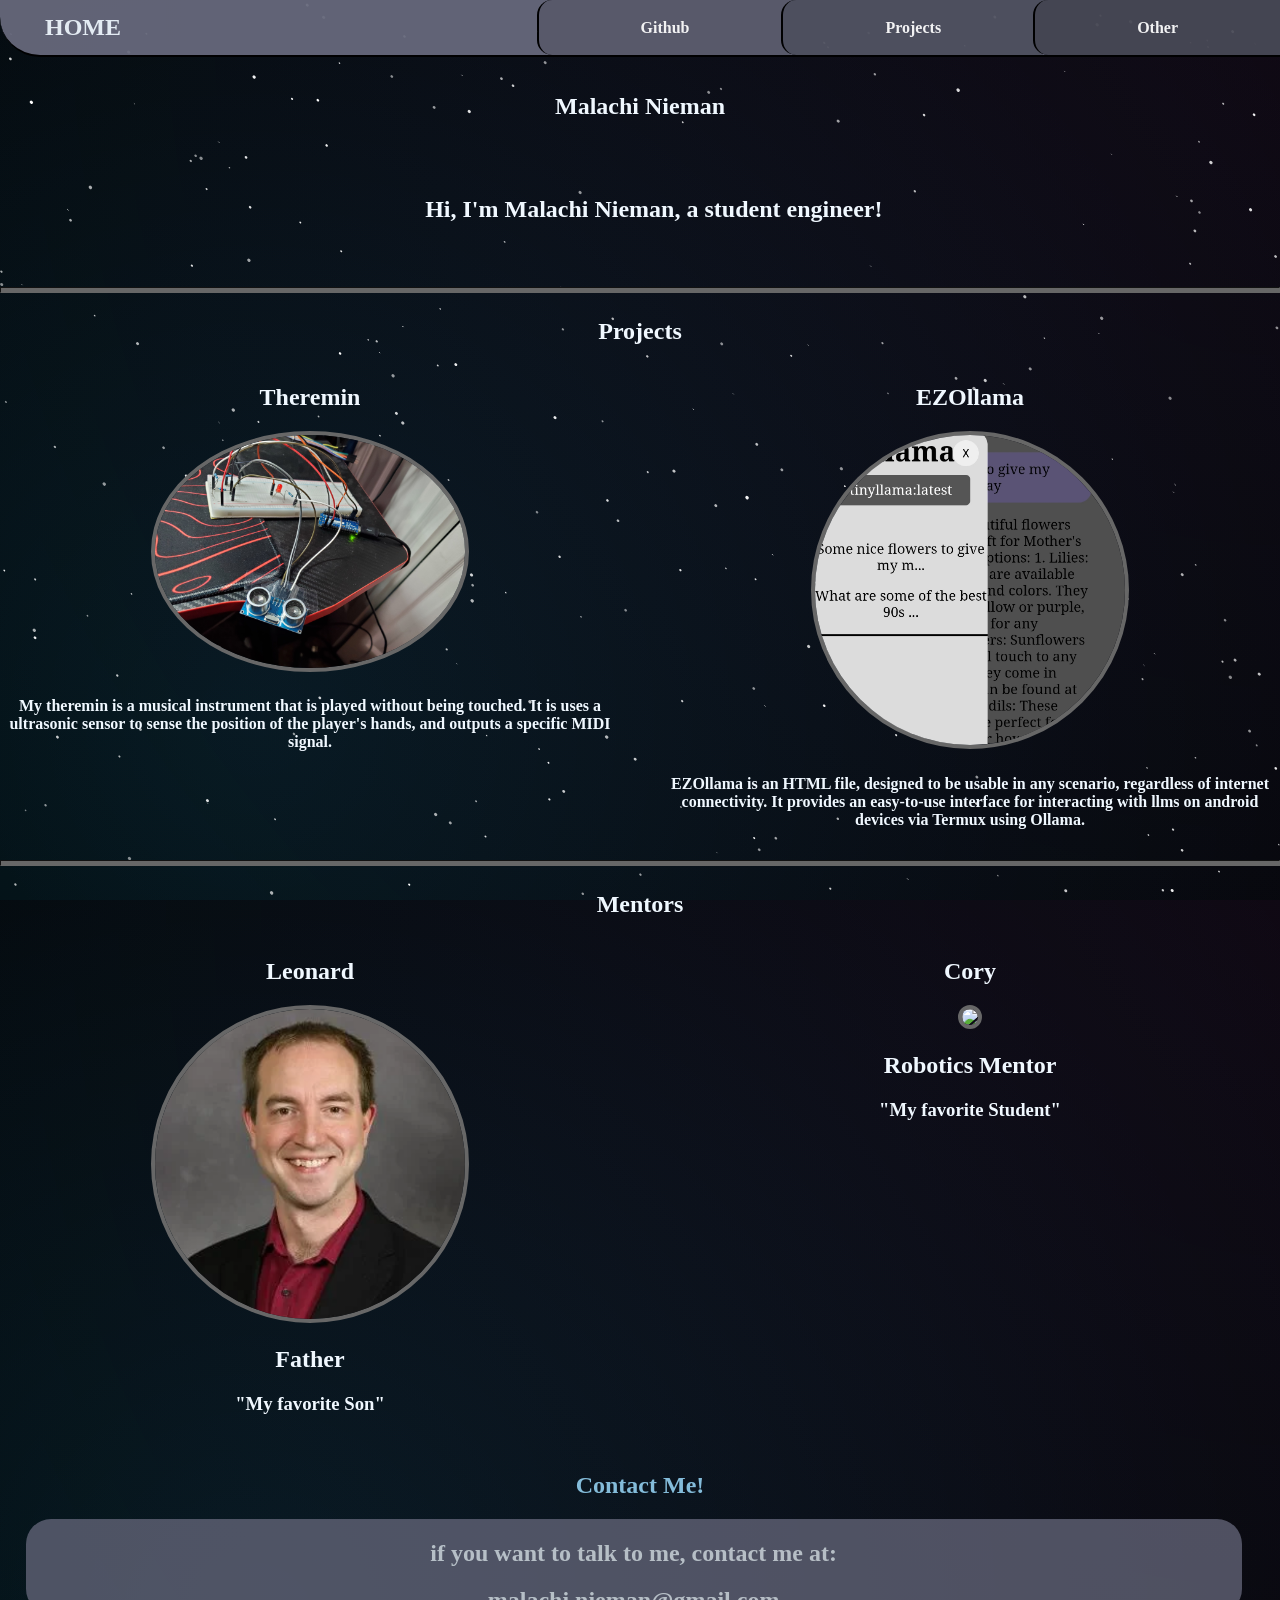
==== commit 9712e783: "added js file to add on-view anims for non-main page & blurred my face in pics" ====
--- a/index.html
+++ b/index.html
@@ -39,9 +39,9 @@
 				<h1 class="top-Title">Malachi Nieman</h1>  
 				<div class="aboutMe">
 					<ul class="biolist">
-						<li class ="bioList">
+						<!--<li class ="bioList">
 							<img src="/pics/selfie.jpg" class="Selfie" />
-						</li>
+						</li> -->
 						<li class ="bioList">
 							<h2 class="bio">Hi, I'm Malachi Nieman, a student engineer!</h2>
 						</li>
@@ -61,7 +61,7 @@
 					<li class="project"> <!--copy this to add another project-->
 						<h2 class="projectName">EZOllama</h2>
 						<a href="https://github.com/realgoodguyalways" class="Link">
-							<img src="/pics/EZOllama2.jpg" class="picProjects">
+							<img src="/pics/EZOllama_cropped.jpg" class="picProjects">
 						</a>
 						<h4 class="projectDescription">EZOllama is an HTML file, designed to be usable in any scenario, regardless of internet connectivity. It provides an easy-to-use interface for interacting with llms on android devices via Termux using Ollama.</h4>
 					</li>
--- a/css/main.css
+++ b/css/main.css
@@ -1,6 +1,8 @@
     #content {
     color: aliceblue;
     }
+
+
 
     .main {
     text-align: left;
@@ -107,6 +109,12 @@
     height: 55px;
     padding: 0 20px;
     z-index: 100;
+
+    transition: background-color 0.3s ease;
+    }
+
+    .topBar:has(.home:hover) {
+        background-color: #616372;
     }
 
     .topBar a,
@@ -127,6 +135,7 @@
     margin-right: 0px;
     right: 0px;
     margin-top: 0px;
+    pointer-events: auto;
     }
 
     .Home,
@@ -167,6 +176,7 @@
     .GithubLink {
     border-left: 2px solid black;
     background-color: #5d5e6f;
+    margin-right: -10px;
     }
 
     .Projects,
@@ -174,6 +184,22 @@
     border-left: 2px solid black;
     background-color: #525463;
     cursor: pointer;
+    border-bottom-left-radius: 15px;
+    border-top-left-radius: 15px;
+
+    transition: padding-right 0.3s ease;
+    }
+
+    .nav-item-projects:hover .Projects {
+        padding-right:120px;
+    }
+
+    .nav-item-other:hover .Other{
+        padding-right:120px;
+    }
+
+    .Projects {    
+    margin-right: -10px;
     }
 
     .Other {
@@ -188,7 +214,7 @@
 
     .dropdown li,
     .dropdown2 li {
-    list-style: none;
+    list-style: inside;
     display: block;
     width: 100%;
     opacity: 1;
@@ -202,6 +228,7 @@
     .dropdown li:hover,
     .dropdown2 li:hover {
         border-bottom: 2px solid black;
+        border-top: 3px solid black;
     }
 
 
@@ -231,11 +258,13 @@
     display: block;
     position: absolute;
     top: 100%;
-    left: 0;
+    right: 0;
+    left: auto;
     background-color: #67676c;
     list-style: none;
     padding: 0;
     margin: 0;
+    margin-right: -10px;
     min-width: 100%;
     box-shadow: 0px 8px 16px rgba(0, 0, 0, 0.2);
     z-index: 200;
@@ -271,10 +300,6 @@
     }
 
     .aboutMe {
-    display: flex;
-    margin-left: 20%;
-    flex-direction: row;
-    align-items: center;
     }
 
     #bg {
@@ -336,6 +361,7 @@
     }
 
     .bioList {
+        margin-right: 10%;
     }
 
     .biolist {
@@ -345,15 +371,25 @@
     flex-wrap: wrap;
     list-style-type: none;
     grid-template-columns: repeat(auto-fit, minmax(300px, 1fr));
+    text-align: center;
     gap: 45px;
     }
 
     .home,
     .GithubLink {
-    text-decoration-color: #676767;
-    }
-
-    .home:hover,
+        border-bottom-left-radius: 15px;
+        border-top-left-radius: 15px;
+        text-decoration-color: transparent;
+
+        transition: background-color 0.3s ease, text-decoration-color 0.2s ease, padding-right 0.3s ease;
+    }
+
     .GithubLink:hover {
+    background-color: #525463;
     text-decoration-color: aliceblue;
+    padding-right: 20px;
+    }
+
+    .home:hover {
+        text-decoration-color: aliceblue;
     }
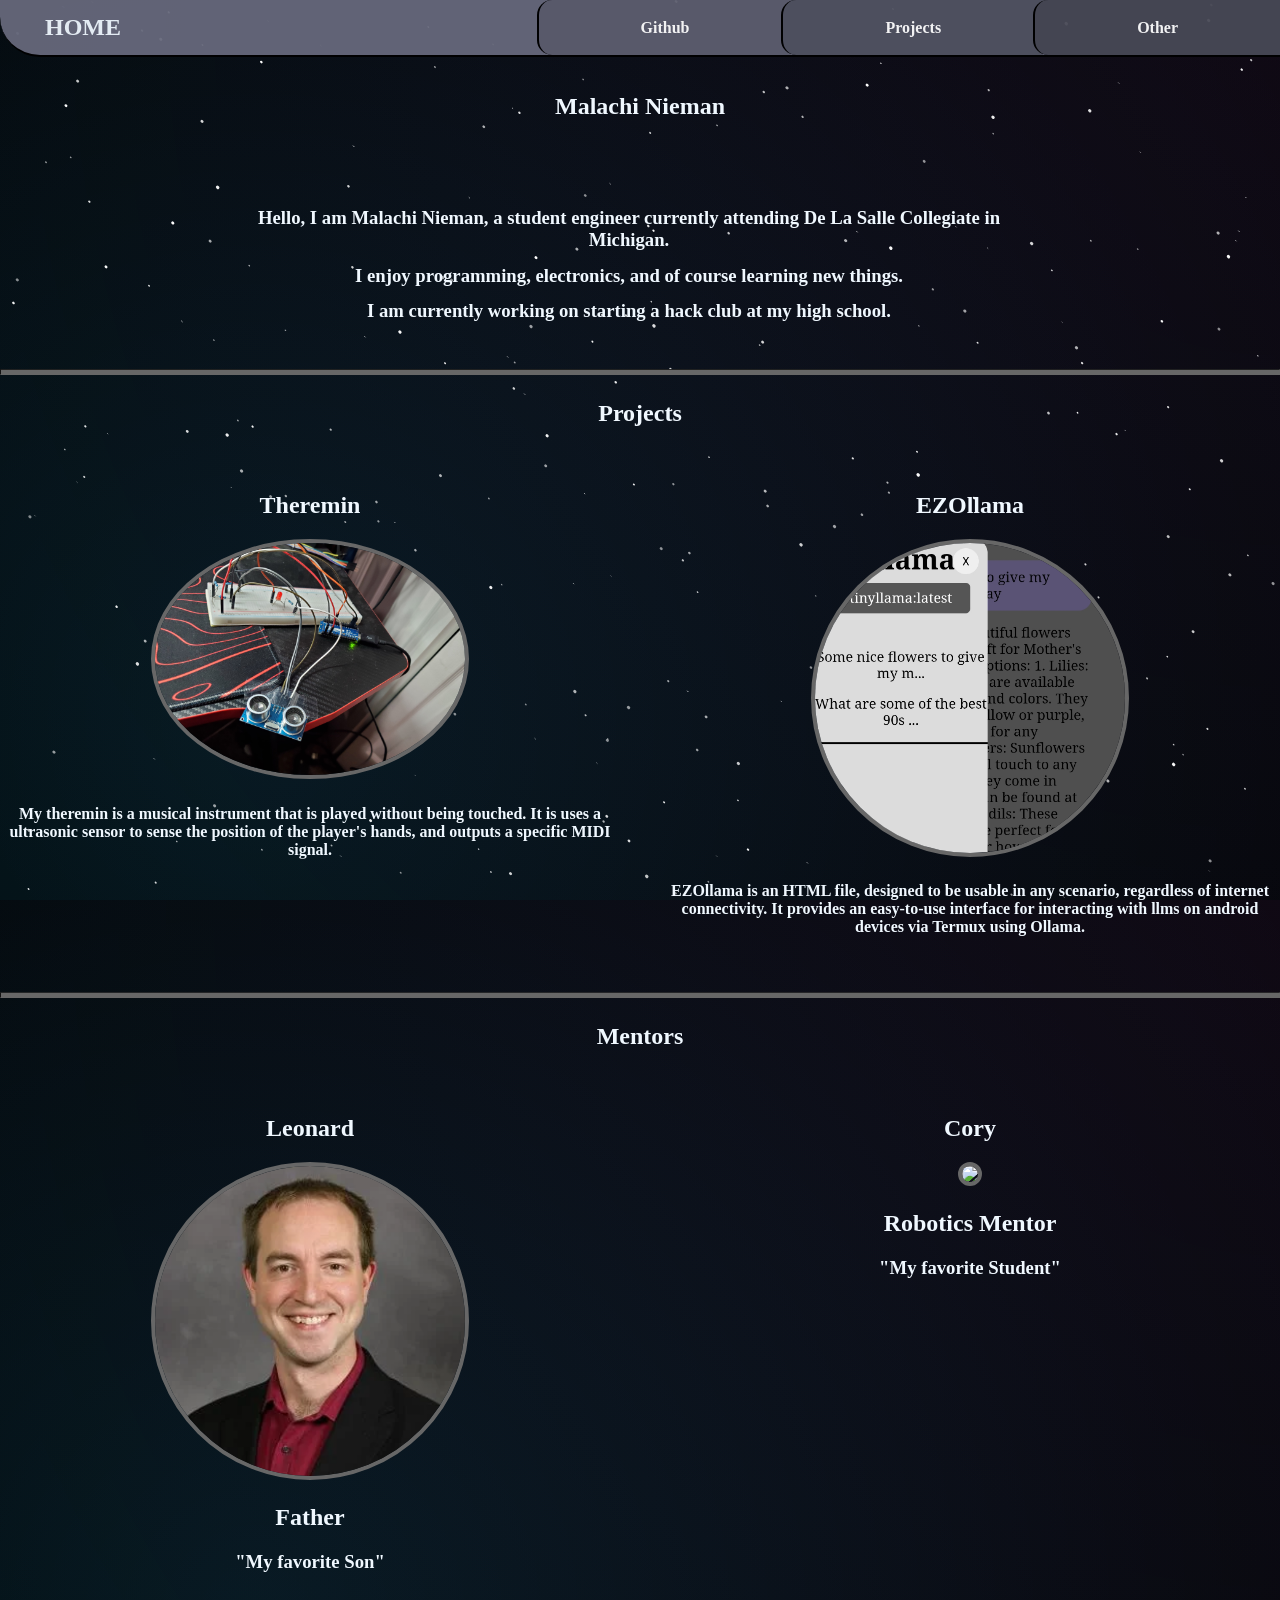
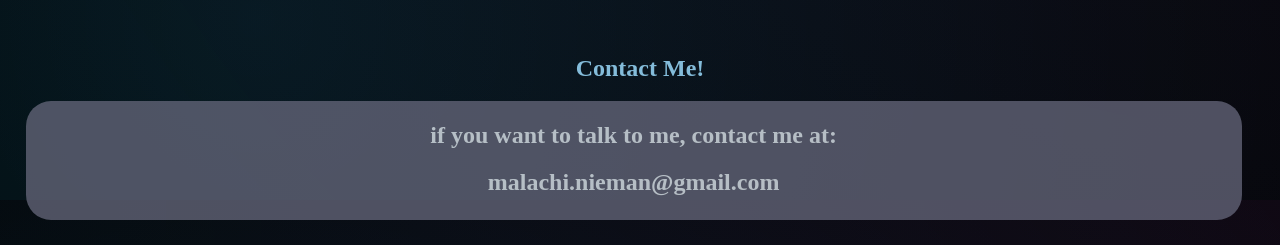
==== commit 86c01ee7: "completed main page anims" ====
--- a/index.html
+++ b/index.html
@@ -43,13 +43,17 @@
 							<img src="/pics/selfie.jpg" class="Selfie" />
 						</li> -->
 						<li class ="bioList">
-							<h2 class="bio">Hi, I'm Malachi Nieman, a student engineer!</h2>
+							<h3 class="bio1">Hello, I am Malachi Nieman, a student engineer currently attending De La Salle Collegiate in Michigan.</h3>
+							<h3 class="bio2">I enjoy programming, electronics, and of course learning new things.</h3>
+							<h3 class="bio3">I am currently working on starting a hack club at my high school.</h3>
 						</li>
 					</ul>
 				</div>
 				<br>
-				<hr class="break">
-				<h1 class="Title">Projects</h1>
+				<div class="intro">
+					<hr class="break">
+				</div>
+				<h1 class="projectTitle">Projects</h1>
 				<ul class="projects-main">
 					<li class="project"> <!--copy this to add another project-->
 						<h2 class="projectName">Theremin</h2>
@@ -66,8 +70,10 @@
 						<h4 class="projectDescription">EZOllama is an HTML file, designed to be usable in any scenario, regardless of internet connectivity. It provides an easy-to-use interface for interacting with llms on android devices via Termux using Ollama.</h4>
 					</li>
 				</ul>
-				<hr class="break">
-				<h1 class="Title">Mentors</h1>
+				<div class="intro">
+					<hr class="break">
+				</div>
+				<h1 class="mentorTitle">Mentors</h1>
 				<ul class="mentors">
 					<li class="mentor"> <!--copy this to add another mentor-->
 						<h2 class="mentorName">Leonard</h2>
@@ -104,8 +110,11 @@
 					<h2>if you want to talk to me, contact me at: </h2>
 					<h1>malachi.nieman@gmail.com</h1>
 				</div>
+				<div class="bottom"></div>
 			</div>
         </section>
 		<script src="background.js"></script>
+        <script src="indexAnim.js"></script>
+        <script src="Animations.js"></script>
     </body>
 </html>
--- a/css/main.css
+++ b/css/main.css
@@ -47,6 +47,7 @@
     width: 95%;
     margin-left: 2%;
     margin-right: 10%;
+    padding-bottom: 4px;
     padding-top: 1px;
     opacity: 0.75;
     }
@@ -55,16 +56,50 @@
     text-align: center !important;
     }
 
-    .Title,
+    .bottom {
+        height: 25px;
+    }
+
+    .projectTitle,
+    .mentorTitle,
     .top-Title {
     width: 100%;
     text-align: center;
     margin-top: 25px;
     box-sizing: border-box;
+    padding-bottom: 0px;
+    padding-top: 25px;
+    opacity: 0;
     }
 
     .top-Title {
-    margin-top: 75px !important;
+    margin-top: 75px;
+    }
+
+    .top-Title.animate {
+        animation: fade-up 1s ease forwards;
+    }
+
+    .projectTitle.animate {
+        animation: fade-up 1s ease forwards 1.75s;
+    }
+
+    .mentorTitle.animate {
+        animation: fade-up 1s ease forwards;
+    }
+
+
+    @keyframes fade-up {
+        from{
+            opacity: 0;
+            padding-top: 25px;
+            padding-bottom: 0px;
+        }
+        to {
+            opacity: 1;
+            padding-top: 0px;
+            padding-bottom: 25px;
+        }
     }
 
     .me {
@@ -311,9 +346,43 @@
     z-index: -1;
     }
 
-    .bio {
-    margin-left: 10%;
+    .bio1 {
+    margin-left: 15%;
+    margin-right: 20%;
     margin-top: 5%;
+    clip-path: inset(0 100% 0 0);
+
+    animation: reveal 0.5s ease forwards;
+    animation-delay: 0.5s;
+    }
+
+    .bio2 {
+    margin-left: 15%;
+    margin-right: 20%;
+    margin-top: -5px;
+    clip-path: inset(0 100% 0 0);
+
+    animation: reveal 0.5s ease forwards;
+    animation-delay: 1s;
+    }
+
+    .bio3 {
+    margin-left: 15%;
+    margin-right: 20%;
+    margin-top: -5px;
+    clip-path: inset(0 100% 0 0);
+
+    animation: reveal 0.5s ease forwards;
+    animation-delay: 1.5s;
+    }
+
+    @keyframes reveal {
+        from {
+            clip-path: inset(0 100% 0 0);
+        }
+        to {
+            clip-path: inset(0 0 0 0);
+        }
     }
 
     .Selfie {
@@ -333,6 +402,26 @@
     margin-top: 10px;
     margin-bottom: 10px;
     height: 4px;
+
+    animation: reveal linear;
+    animation-timeline: view();
+    animation-range: entry 10% cover 90%;
+    animation-fill-mode: both;
+    }
+
+    .intro {
+        clip-path: inset(0 100% 0 0);
+
+        animation: reveal 1s ease-in forwards 2.5s;
+    }
+
+    @keyframes colorChange {
+        from {
+            background-color: aliceblue;
+        }
+        to {
+            background-color: #676767;
+        }
     }
 
     .projects-main,
@@ -352,6 +441,44 @@
     text-align: center;
     }
 
+    .project {   
+        padding-bottom: 0px;
+        padding-top: 25px;
+        opacity: 0;
+    }
+
+    .project.animate {
+        animation: fade-up 1s ease forwards;
+    }
+
+    .projectDescription {
+        clip-path: inset(0 100% 0 0);
+    }
+
+    .project.animate .projectDescription {
+        animation: reveal 0.5s ease forwards;
+        animation-delay: 0.5s;
+    }
+
+    .mentor {   
+        padding-bottom: 0px;
+        padding-top: 25px;
+        opacity: 0;
+    }
+
+    .mentor.animate {
+        animation: fade-up 1s ease forwards;
+    }
+
+    .mentorQuote {
+        clip-path: inset(0 100% 0 0)
+    }
+
+    .mentor.animate .mentorQuote {
+        animation: reveal 0.5s ease forwards;
+        animation-delay: 0.5s;
+    }
+
     .picMentors,
     .picProjects {
     width: 50%;
@@ -361,18 +488,14 @@
     }
 
     .bioList {
-        margin-right: 10%;
+        text-align: center;
     }
 
     .biolist {
-    display: grid;
     justify-content: center;
-    align-items: center;
     flex-wrap: wrap;
     list-style-type: none;
-    grid-template-columns: repeat(auto-fit, minmax(300px, 1fr));
-    text-align: center;
-    gap: 45px;
+    text-align: center;
     }
 
     .home,
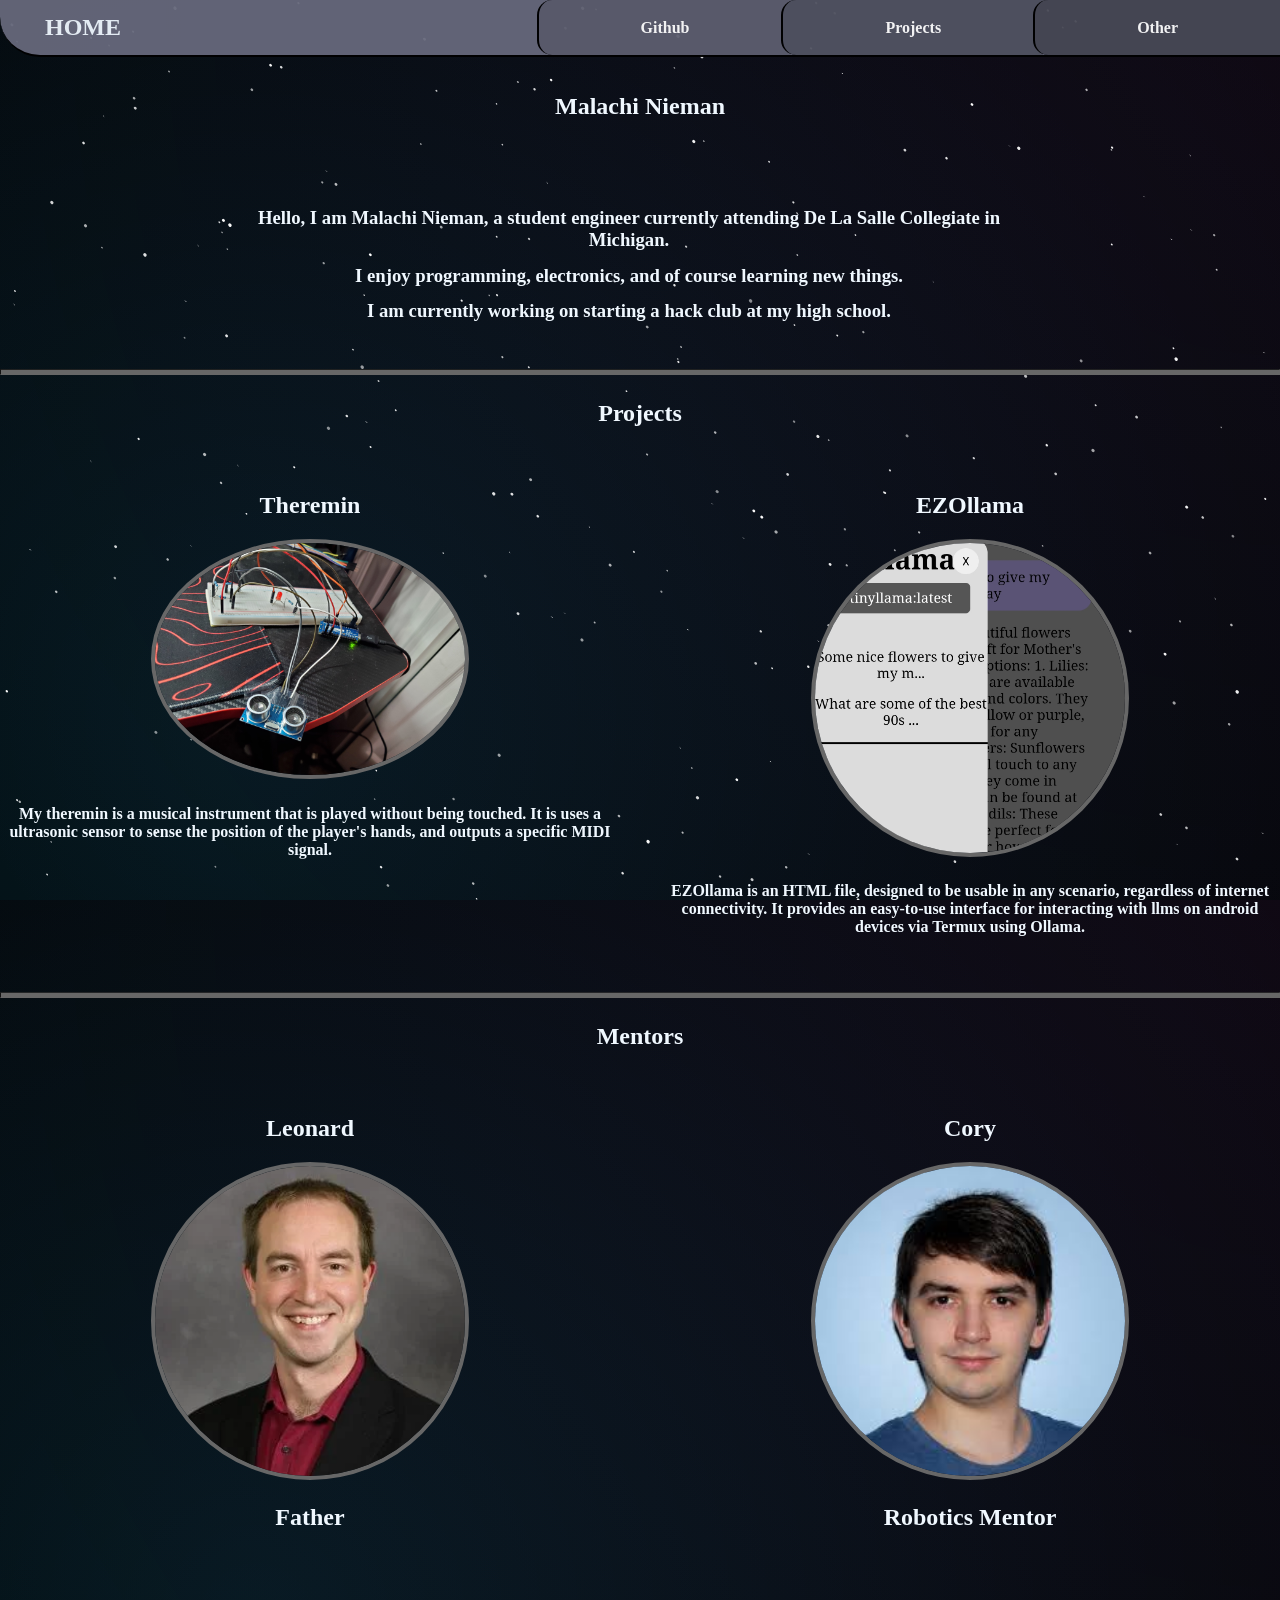
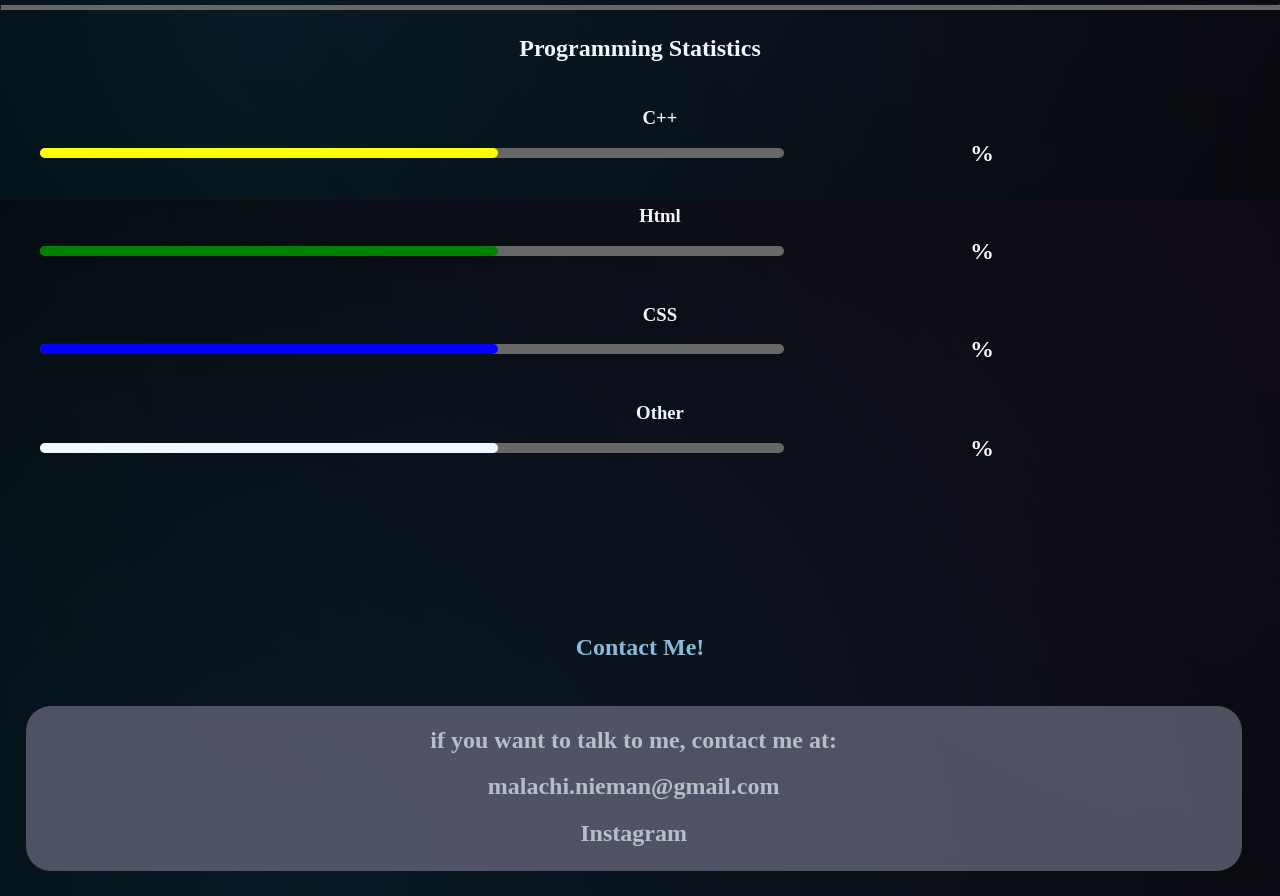
==== commit a3070066: "Added hackatime stats to the bottom of main page" ====
--- a/index.html
+++ b/index.html
@@ -1,120 +1,170 @@
-<!DOCTYPE html>
-<html lang="en">
-    <head>
-    <link rel="stylesheet" href="./css/background.css?30">
-		<link rel="stylesheet" href="./css/main.css?30">
-        <script src="https://connect-cdn.atl-paas.net/all.js" async></script>
-    </head>
-    <body class="homePage">
-		<canvas id="bg"></canvas>
-		<div class="topBar">
-			<a href="http://malachinieman.com/" class="home">
-				<h2 class="Home">HOME</h2>
-			</a>
-			<div class="menu-right">
-				<a href="https://github.com/realgoodguyalways" class="GithubLink">
-					<h4 class="Github">Github</h4>
-				</a>
-                <div class="nav-item-projects">
-                    <h4 class="Projects">Projects</h4>
-                    <ul class="dropdown">
-						<li class="Option"><a href="Theremin.html">Theremin</a></li>
-						<li class="Option"><a href="EZOllama.html">EZOllama</a></li>
-					</ul>
-				</div>
-				<div class="nav-item-other">
-					<h4 class="Other">Other</h4>
-					<ul class="dropdown2">
-						<li class="Option"><a href="Robotics.html">Robotics</a></li>
-						<li class="Option"><a href="Volleyball.html">Volleyball</a></li>
-						<li class="Option"><a href="Esports.html">E-Sports</a></li>
-                        </ul>
-                    </div>
-                </div>
-			</div>
-		</div>
-		<br>
-        <section id="content" class="ac-content">
-		<div class="bg">
-				<h1 class="top-Title">Malachi Nieman</h1>  
-				<div class="aboutMe">
-					<ul class="biolist">
-						<!--<li class ="bioList">
-							<img src="/pics/selfie.jpg" class="Selfie" />
-						</li> -->
-						<li class ="bioList">
-							<h3 class="bio1">Hello, I am Malachi Nieman, a student engineer currently attending De La Salle Collegiate in Michigan.</h3>
-							<h3 class="bio2">I enjoy programming, electronics, and of course learning new things.</h3>
-							<h3 class="bio3">I am currently working on starting a hack club at my high school.</h3>
-						</li>
-					</ul>
-				</div>
-				<br>
-				<div class="intro">
-					<hr class="break">
-				</div>
-				<h1 class="projectTitle">Projects</h1>
-				<ul class="projects-main">
-					<li class="project"> <!--copy this to add another project-->
-						<h2 class="projectName">Theremin</h2>
-						<a href="https://github.com/realgoodguyalways" class="Link">
-							<img src="/pics/Theremin.jpg" class="picProjects">
-						</a>
-						<h4 class="projectDescription">My theremin is a musical instrument that is played without being touched. It is uses a ultrasonic sensor to sense the position of the player's hands, and outputs a specific MIDI signal.</h4>
-					</li> 
-					<li class="project"> <!--copy this to add another project-->
-						<h2 class="projectName">EZOllama</h2>
-						<a href="https://github.com/realgoodguyalways" class="Link">
-							<img src="/pics/EZOllama_cropped.jpg" class="picProjects">
-						</a>
-						<h4 class="projectDescription">EZOllama is an HTML file, designed to be usable in any scenario, regardless of internet connectivity. It provides an easy-to-use interface for interacting with llms on android devices via Termux using Ollama.</h4>
-					</li>
-				</ul>
-				<div class="intro">
-					<hr class="break">
-				</div>
-				<h1 class="mentorTitle">Mentors</h1>
-				<ul class="mentors">
-					<li class="mentor"> <!--copy this to add another mentor-->
-						<h2 class="mentorName">Leonard</h2>
-						<a href="https://leonardnieman.com" class="Link">
-							<img src="/pics/leonardnieman.png" class="picMentors">
-						</a>
-						<h2 class="mentorRole">Father</h2>
-						<h3 class="mentorQuote">"My favorite Son"</h3>
-					</li> 
-					<li class="mentor"> <!--copy this to add another mentor-->
-						<h2 class="mentorName">Cory</h2>
-						<a href="https://github.com/realgoodguyalways" class="Link">
-							<img src="/pics/mentor2.png" class="picMentors">
-						</a>
-						<h2 class="mentorRole">Robotics Mentor</h2>
-						<h3 class="mentorQuote">"My favorite Student"</h3>
-					</li> 
-				</ul>
-				<br>
-
-					<!-- <h1 class="high">My High Score</h1>
-				<div class="highScore">
-					<div  style="text-align: center;">
-						<img src="/pics/highScore.png" alt="highscore" class="picHigh"> 
-					</div>
-				</div>
-				<br>
-				<div>
-
-				</div>
-				<br> -->
-					<h1 class="contact">Contact Me!</h1>
-				<div class="Contact">
-					<h2>if you want to talk to me, contact me at: </h2>
-					<h1>malachi.nieman@gmail.com</h1>
-				</div>
-				<div class="bottom"></div>
-			</div>
-        </section>
-		<script src="background.js"></script>
-        <script src="indexAnim.js"></script>
-        <script src="Animations.js"></script>
-    </body>
-</html>
+<!DOCTYPE html>
+<html lang="en">
+    <head>
+    <link rel="stylesheet" href="./css/background.css?30">
+		<link rel="stylesheet" href="./css/main.css?30">
+        <script src="https://connect-cdn.atl-paas.net/all.js" async></script>
+    </head>
+    <body class="homePage">
+		<canvas id="bg"></canvas>
+		<div class="topBar">
+			<a href="http://malachinieman.com/" class="home">
+				<h2 class="Home">HOME</h2>
+			</a>
+			<div class="menu-right">
+				<a href="https://github.com/realgoodguyalways" class="GithubLink">
+					<h4 class="Github">Github</h4>
+				</a>
+                <div class="nav-item-projects">
+                    <h4 class="Projects">Projects</h4>
+                    <ul class="dropdown">
+						<li class="Option"><a href="Theremin.html">Theremin</a></li>
+						<li class="Option"><a href="EZOllama.html">EZOllama</a></li>
+					</ul>
+				</div>
+				<div class="nav-item-other">
+					<h4 class="Other">Other</h4>
+					<ul class="dropdown2">
+						<li class="Option"><a href="Robotics.html">Robotics</a></li>
+						<li class="Option"><a href="Volleyball.html">Volleyball</a></li>
+						<li class="Option"><a href="Esports.html">E-Sports</a></li>
+                        </ul>
+                    </div>
+                </div>
+			</div>
+		</div>
+		<br>
+        <section id="content" class="ac-content">
+		<div class="bg">
+				<h1 class="top-Title">Malachi Nieman</h1>  
+				<div class="aboutMe">
+					<ul class="biolist">
+						<!--<li class ="bioList">
+							<img src="/pics/selfie.jpg" class="Selfie" />
+						</li> -->
+						<li class ="bioList">
+							<h3 class="bio1">Hello, I am Malachi Nieman, a student engineer currently attending De La Salle Collegiate in Michigan.</h3>
+							<h3 class="bio2">I enjoy programming, electronics, and of course learning new things.</h3>
+							<h3 class="bio3">I am currently working on starting a hack club at my high school.</h3>
+						</li>
+					</ul>
+				</div>
+				<br>
+				<div class="intro">
+					<hr class="break">
+				</div>
+				<h1 class="projectTitle">Projects</h1>
+				<ul class="projects-main">
+					<li class="project"> <!--copy this to add another project-->
+						<h2 class="projectName">Theremin</h2>
+						<a href="https://github.com/realgoodguyalways" class="Link">
+							<img src="/pics/Theremin.jpg" class="picProjects">
+						</a>
+						<h4 class="projectDescription">My theremin is a musical instrument that is played without being touched. It is uses a ultrasonic sensor to sense the position of the player's hands, and outputs a specific MIDI signal.</h4>
+					</li> 
+					<li class="project"> <!--copy this to add another project-->
+						<h2 class="projectName">EZOllama</h2>
+						<a href="https://github.com/realgoodguyalways" class="Link">
+							<img src="/pics/EZOllama_cropped.jpg" class="picProjects">
+						</a>
+						<h4 class="projectDescription">EZOllama is an HTML file, designed to be usable in any scenario, regardless of internet connectivity. It provides an easy-to-use interface for interacting with llms on android devices via Termux using Ollama.</h4>
+					</li>
+				</ul>
+				<div class="intro">
+					<hr class="break">
+				</div>
+				<h1 class="mentorTitle">Mentors</h1>
+				<ul class="mentors">
+					<li class="mentor"> <!--copy this to add another mentor-->
+						<h2 class="mentorName">Leonard</h2>
+						<a href="https://leonardnieman.com" class="Link">
+							<img src="/pics/leonardnieman.png" class="picMentors">
+						</a>
+						<h2 class="mentorRole">Father</h2>
+					</li> 
+					<li class="mentor"> <!--copy this to add another mentor-->
+						<h2 class="mentorName">Cory</h2>
+						<img src="/pics/coryNess.jpg" class="picMentors">
+						<h2 class="mentorRole">Robotics Mentor</h2>
+					</li> 
+				</ul>
+				<br>
+				<div class="intro">
+					<hr class="break">
+				</div>
+				<h1 class="githubTitle">Programming Statistics</h1>
+				<ul class="Stats">
+					<li class="stat"> 
+						<h3 class="Language">C++</h3>
+						<div class="line">
+							<div class="barBackground"><div id="barForegroundC"></div></div>
+							<h2 id="timeC"></h2>
+							<h2 id="percentC">%</h2>
+						</div>
+						<!--<h3 class="mentorQuote">"My favorite Son"</h3>-->
+					</li> 
+					<li class="stat"> 
+						<h3 class="Language">Html</h3>
+						<div class="line">
+							<div class="barBackground"><div id="barForegroundHtml"></div></div>
+							<h2 id="timeHtml"></h2>
+							<h2 id="percentHtml">%</h2>
+						</div>
+						<!--<h3 class="mentorQuote">"My favorite Son"</h3>-->
+					</li> 
+					<li class="stat"> 
+						<h3 class="Language">CSS</h3>
+						<div class="line">
+							<div class="barBackground"><div id="barForegroundCss"></div></div>
+							<h2 id="timeCss"></h2>
+							<h2 id="percentCss">%</h2>
+						</div>
+						<!--<h3 class="mentorQuote">"My favorite Son"</h3>-->
+					</li> 
+					<li class="stat"> 
+						<h3 class="Language">Other</h3>
+						<div class="line">
+							<div class="barBackground"><div id="barForegroundOther"></div></div>
+							<h2 id="timeOther"></h2>
+							<h2 id="percentOther">%</h2>
+						</div>
+						<!--<h3 class="mentorQuote">"My favorite Son"</h3>-->
+					</li> 
+					<li class="nothing"> <!--- make nothing appear when I do a java proj--->
+						<h3 class="Language">Java</h3>
+						<div class="line">
+							<div class="barBackground"><div id="barForegroundJava"></div></div>
+							<h2 id="timeJava"></h2>
+							<h2 id="percentJava">%</h2>
+						</div>
+						<!--<h3 class="mentorQuote">"My favorite Son"</h3>-->
+					</li> 
+				</ul>
+				<br>
+
+					<!-- <h1 class="high">My High Score</h1>
+				<div class="highScore">
+					<div  style="text-align: center;">
+						<img src="/pics/highScore.png" alt="highscore" class="picHigh"> 
+					</div>
+				</div>
+				<br>
+				<div>
+
+				</div>
+				<br> -->
+					<h1 class="contact">Contact Me!</h1>
+				<div class="Contact">
+					<h2>if you want to talk to me, contact me at: </h2>
+					<h1>malachi.nieman@gmail.com</h1>
+					<h1><a href="" class="Insta">Instagram</a></h1>
+				</div>
+				<div class="bottom"></div>
+			</div>
+        </section>
+		<script src="background.js"></script>
+        <script src="indexAnim.js"></script>
+        <script src="Animations.js"></script>
+        <script src="hackatime.js"></script>
+    </body>
+</html>
--- a/css/main.css
+++ b/css/main.css
@@ -50,19 +50,31 @@
     padding-bottom: 4px;
     padding-top: 1px;
     opacity: 0.75;
-    }
+    clip-path: inset(0 100% 0 0);
+    }
+
+    .Contact.animate {
+        animation: reveal 0.5s ease forwards;
+        animation-delay: 0.5s;
+    }
+
     .contact {
     color: #84bcda;
     text-align: center !important;
     }
 
+    .contact.animate {
+        animation: fade-up 0.5s ease forwards;
+    }
+
     .bottom {
         height: 25px;
     }
 
     .projectTitle,
     .mentorTitle,
-    .top-Title {
+    .top-Title,
+    .githubTitle {
     width: 100%;
     text-align: center;
     margin-top: 25px;
@@ -88,6 +100,10 @@
         animation: fade-up 1s ease forwards;
     }
 
+    .githubTitle.animate {
+        animation: fade-up 1s ease forwards;
+    }
+
 
     @keyframes fade-up {
         from{
@@ -99,6 +115,15 @@
             opacity: 1;
             padding-top: 0px;
             padding-bottom: 25px;
+        }
+    }
+
+    @keyframes fade-in {
+        from{
+            opacity: 0;
+        }
+        to {
+            opacity: 1;
         }
     }
 
@@ -515,4 +540,129 @@
 
     .home:hover {
         text-decoration-color: aliceblue;
+    }
+
+    .Insta {
+       text-decoration-color: #67697c; 
+       color: aliceblue;
+
+       transition: color 0.2s ease;
+    }
+
+    .Insta:hover {
+        color: #919090; 
+    }
+
+    .barBackground {
+        height: 10px;
+        width: 60%;
+        background-color: #676767;
+        border-radius: 10px;
+    }
+
+    .Language {
+        text-align: center;
+    }
+
+    .Stats {
+        list-style-type: none;   
+        justify-content: center;
+    }
+
+    .line {
+        display: flex;
+    }
+
+    #percentJava {
+        margin-top: -8px;
+        margin-left: 10%;
+    }
+
+    #percentC {
+        margin-top: -8px;
+        margin-left: 10%;
+    }
+
+    #percentHtml {
+        margin-top: -8px;
+        margin-left: 10%;
+    }
+
+    #percentCss {
+        margin-top: -8px;
+        margin-left: 10%;
+    }
+
+    #percentOther {
+        margin-top: -8px;
+        margin-left: 10%;
+    }
+
+     #timeJava {
+        margin-top: -8px;
+        margin-left: 5%;
+    }
+
+    #timeC {
+        margin-top: -8px;
+        margin-left: 5%;
+    }
+
+    #timeHtml {
+        margin-top: -8px;
+        margin-left: 5%;
+    }
+
+    #timeCss {
+        margin-top: -8px;
+        margin-left: 5%;
+    }
+
+    #timeOther {
+        margin-top: -8px;
+        margin-left: 5%;
+    }
+
+    #barForegroundJava {
+        height: 10px;
+        width: 61.6%;
+        background-color: red;
+        align-items: center;
+        border-radius: 10px;
+    }
+
+    #barForegroundC {
+        height: 10px;
+        width: 61.6%;
+        background-color: yellow;
+        align-items: center;
+        border-radius: 10px;
+    }
+
+    #barForegroundHtml {
+        height: 10px;
+        width: 61.6%;
+        background-color: green;
+        align-items: center;
+        border-radius: 10px;
+    }
+
+    #barForegroundCss {
+        height: 10px;
+        width: 61.6%;
+        background-color: blue;
+        align-items: center;
+        border-radius: 10px;
+    }
+
+    #barForegroundOther {
+        height: 10px;
+        width: 61.6%;
+        background-color: aliceblue;
+        align-items: center;
+        border-radius: 10px;
+    }
+
+    .nothing {
+        opacity: 0;
     }
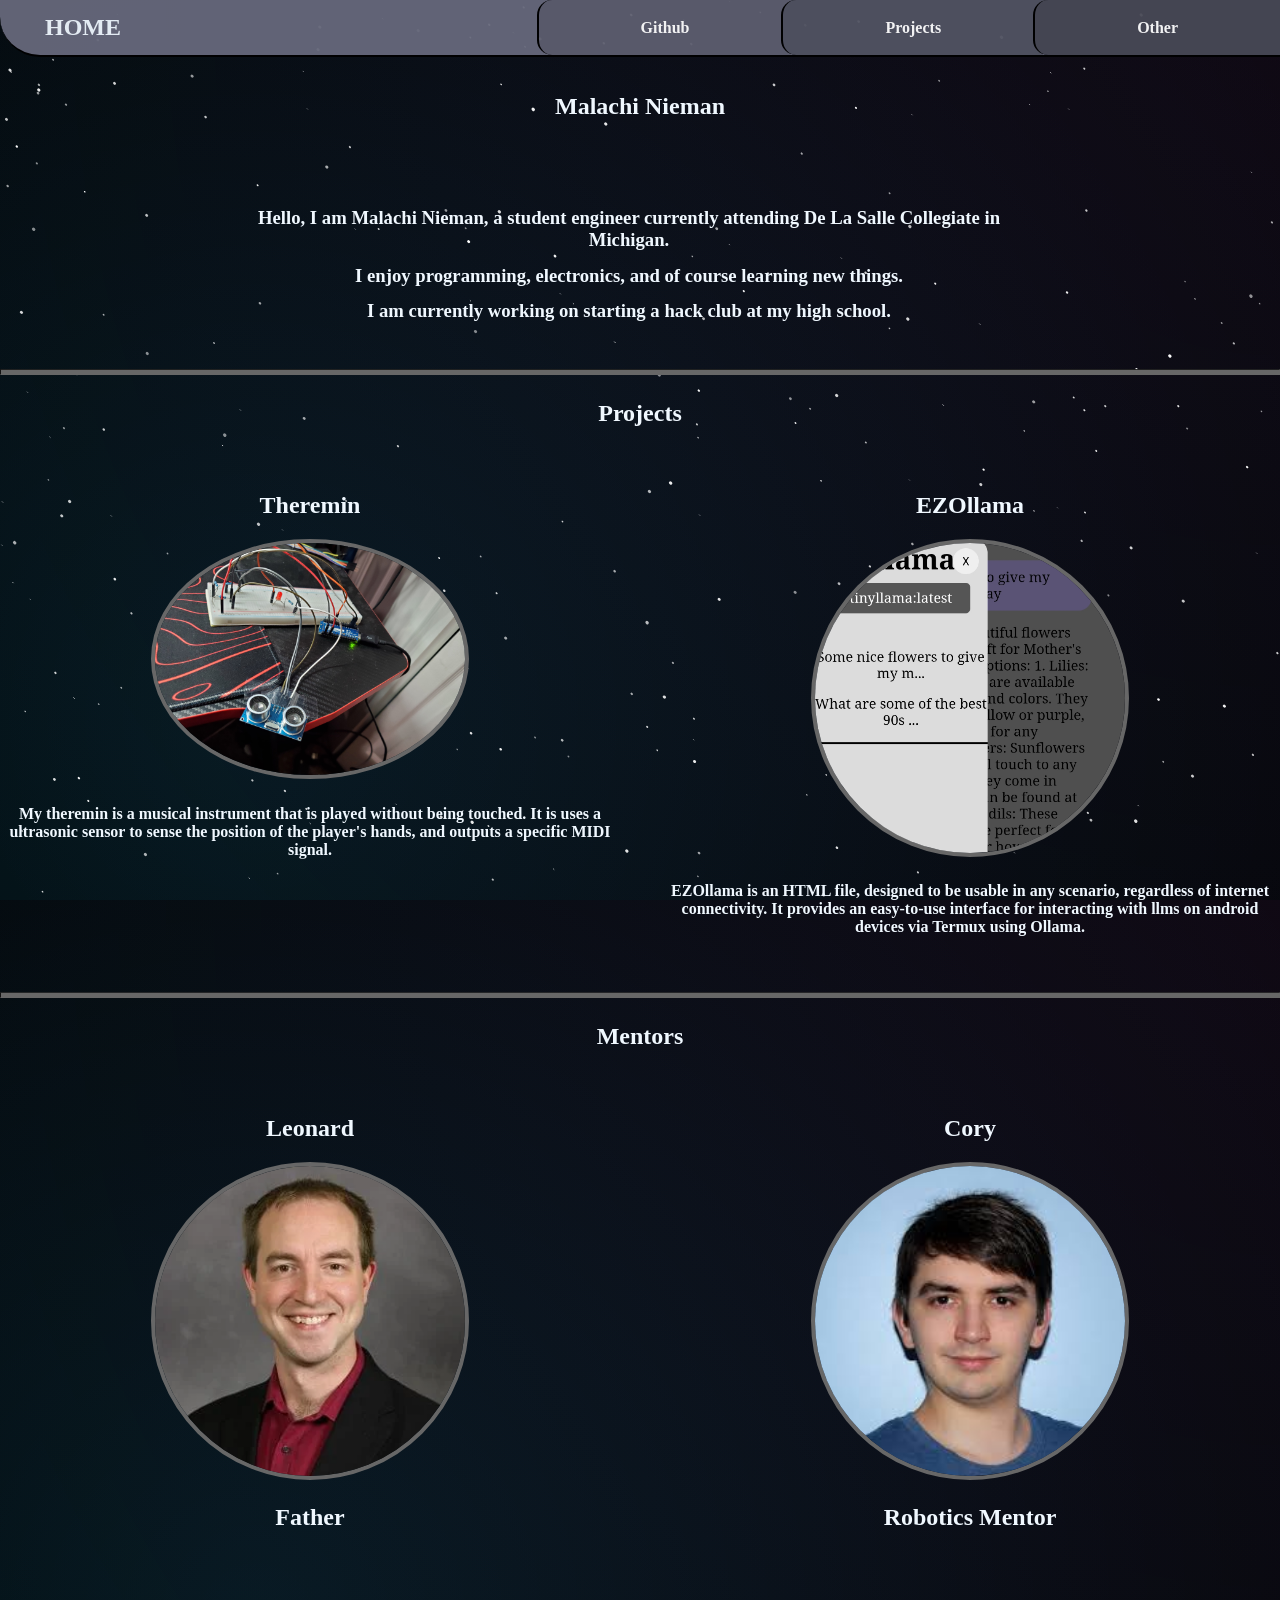
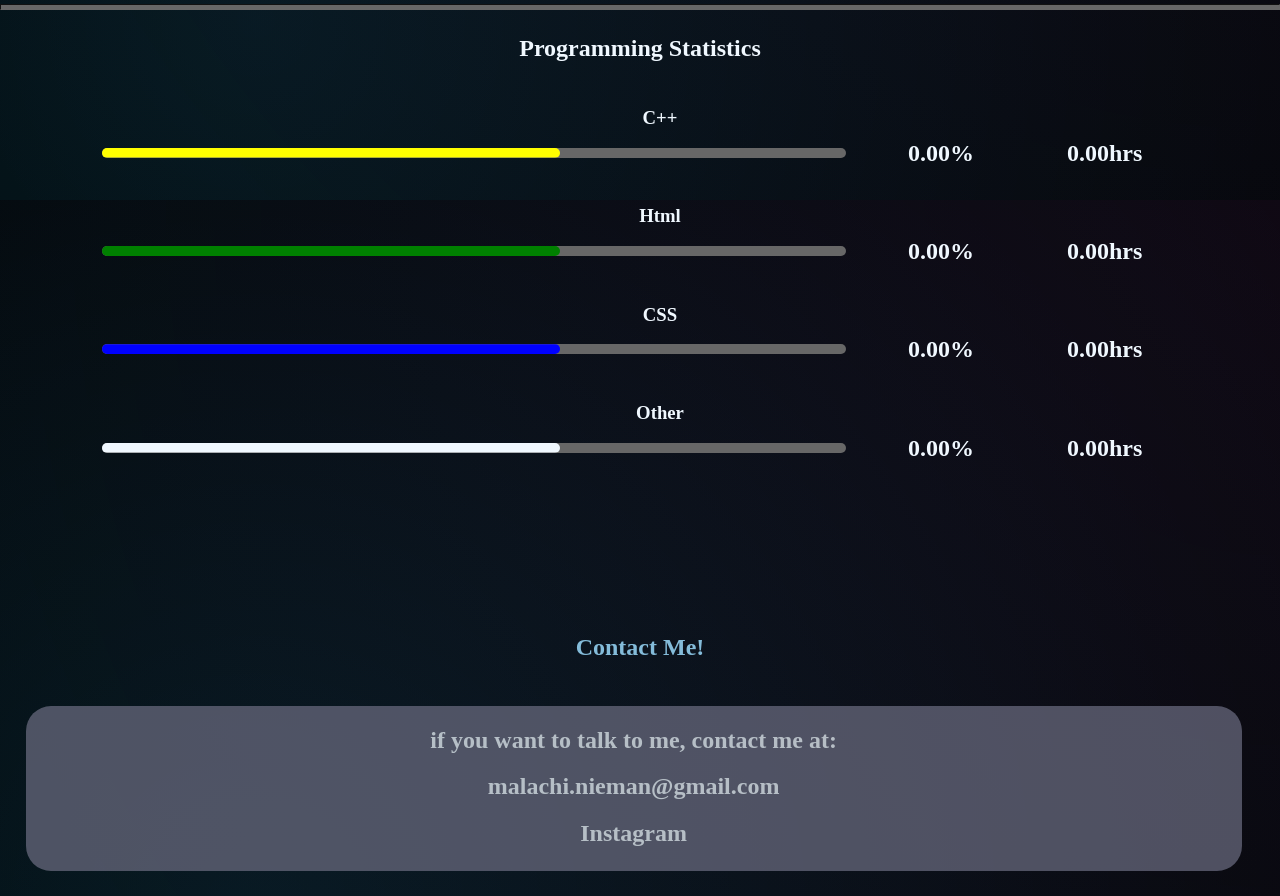
==== commit d0926ab0: "counting up animation to the hours && % for programming statistics" ====
--- a/index.html
+++ b/index.html
@@ -98,8 +98,8 @@
 						<h3 class="Language">C++</h3>
 						<div class="line">
 							<div class="barBackground"><div id="barForegroundC"></div></div>
+							<h2 id="percentC">%</h2>
 							<h2 id="timeC"></h2>
-							<h2 id="percentC">%</h2>
 						</div>
 						<!--<h3 class="mentorQuote">"My favorite Son"</h3>-->
 					</li> 
@@ -107,8 +107,8 @@
 						<h3 class="Language">Html</h3>
 						<div class="line">
 							<div class="barBackground"><div id="barForegroundHtml"></div></div>
+							<h2 id="percentHtml">%</h2>
 							<h2 id="timeHtml"></h2>
-							<h2 id="percentHtml">%</h2>
 						</div>
 						<!--<h3 class="mentorQuote">"My favorite Son"</h3>-->
 					</li> 
@@ -116,8 +116,8 @@
 						<h3 class="Language">CSS</h3>
 						<div class="line">
 							<div class="barBackground"><div id="barForegroundCss"></div></div>
+							<h2 id="percentCss">%</h2>
 							<h2 id="timeCss"></h2>
-							<h2 id="percentCss">%</h2>
 						</div>
 						<!--<h3 class="mentorQuote">"My favorite Son"</h3>-->
 					</li> 
@@ -125,8 +125,8 @@
 						<h3 class="Language">Other</h3>
 						<div class="line">
 							<div class="barBackground"><div id="barForegroundOther"></div></div>
+							<h2 id="percentOther">%</h2>
 							<h2 id="timeOther"></h2>
-							<h2 id="percentOther">%</h2>
 						</div>
 						<!--<h3 class="mentorQuote">"My favorite Son"</h3>-->
 					</li> 
@@ -134,8 +134,8 @@
 						<h3 class="Language">Java</h3>
 						<div class="line">
 							<div class="barBackground"><div id="barForegroundJava"></div></div>
+							<h2 id="percentJava">%</h2>
 							<h2 id="timeJava"></h2>
-							<h2 id="percentJava">%</h2>
 						</div>
 						<!--<h3 class="mentorQuote">"My favorite Son"</h3>-->
 					</li> 
@@ -165,6 +165,7 @@
 		<script src="background.js"></script>
         <script src="indexAnim.js"></script>
         <script src="Animations.js"></script>
-        <script src="hackatime.js"></script>
+        <script type="module" src="countUp.js"></script>
+        <script type="module" src="hackatime.js"></script>
     </body>
 </html>
--- a/css/main.css
+++ b/css/main.css
@@ -558,6 +558,7 @@
         width: 60%;
         background-color: #676767;
         border-radius: 10px;
+        margin-left: 5%;
     }
 
     .Language {
@@ -575,52 +576,52 @@
 
     #percentJava {
         margin-top: -8px;
-        margin-left: 10%;
+        margin-left: 5%;
     }
 
     #percentC {
         margin-top: -8px;
-        margin-left: 10%;
+        margin-left: 5%;
     }
 
     #percentHtml {
         margin-top: -8px;
-        margin-left: 10%;
+        margin-left: 5%;
     }
 
     #percentCss {
         margin-top: -8px;
-        margin-left: 10%;
+        margin-left: 5%;
     }
 
     #percentOther {
         margin-top: -8px;
-        margin-left: 10%;
+        margin-left: 5%;
     }
 
      #timeJava {
         margin-top: -8px;
-        margin-left: 5%;
+        margin-left: 7.5%;
     }
 
     #timeC {
         margin-top: -8px;
-        margin-left: 5%;
+        margin-left: 7.5%;
     }
 
     #timeHtml {
         margin-top: -8px;
-        margin-left: 5%;
+        margin-left: 7.5%;
     }
 
     #timeCss {
         margin-top: -8px;
-        margin-left: 5%;
+        margin-left: 7.5%;
     }
 
     #timeOther {
         margin-top: -8px;
-        margin-left: 5%;
+        margin-left: 7.5%;
     }
 
     #barForegroundJava {
@@ -629,6 +630,7 @@
         background-color: red;
         align-items: center;
         border-radius: 10px;
+        clip-path: inset(0 100% 0 0);
     }
 
     #barForegroundC {
@@ -637,6 +639,7 @@
         background-color: yellow;
         align-items: center;
         border-radius: 10px;
+        clip-path: inset(0 100% 0 0);
     }
 
     #barForegroundHtml {
@@ -645,6 +648,7 @@
         background-color: green;
         align-items: center;
         border-radius: 10px;
+        clip-path: inset(0 100% 0 0);
     }
 
     #barForegroundCss {
@@ -653,6 +657,7 @@
         background-color: blue;
         align-items: center;
         border-radius: 10px;
+        clip-path: inset(0 100% 0 0);
     }
 
     #barForegroundOther {
@@ -661,8 +666,26 @@
         background-color: aliceblue;
         align-items: center;
         border-radius: 10px;
+        clip-path: inset(0 100% 0 0);
     }
 
     .nothing {
         opacity: 0;
-    }+    }
+
+    #barForegroundJava.animate {
+        animation: reveal 0.5s ease forwards 0.2s;
+    }
+    #barForegroundC.animate {
+        animation: reveal 0.5s ease forwards 0.2s;
+    }
+    #barForegroundHtml.animate {
+        animation: reveal 0.5s ease forwards 0.2s;
+    }
+    #barForegroundCss.animate {
+        animation: reveal 0.5s ease forwards 0.2s;
+    }
+    #barForegroundOther.animate {
+        animation: reveal 0.5s ease forwards 0.2s;
+    }
+
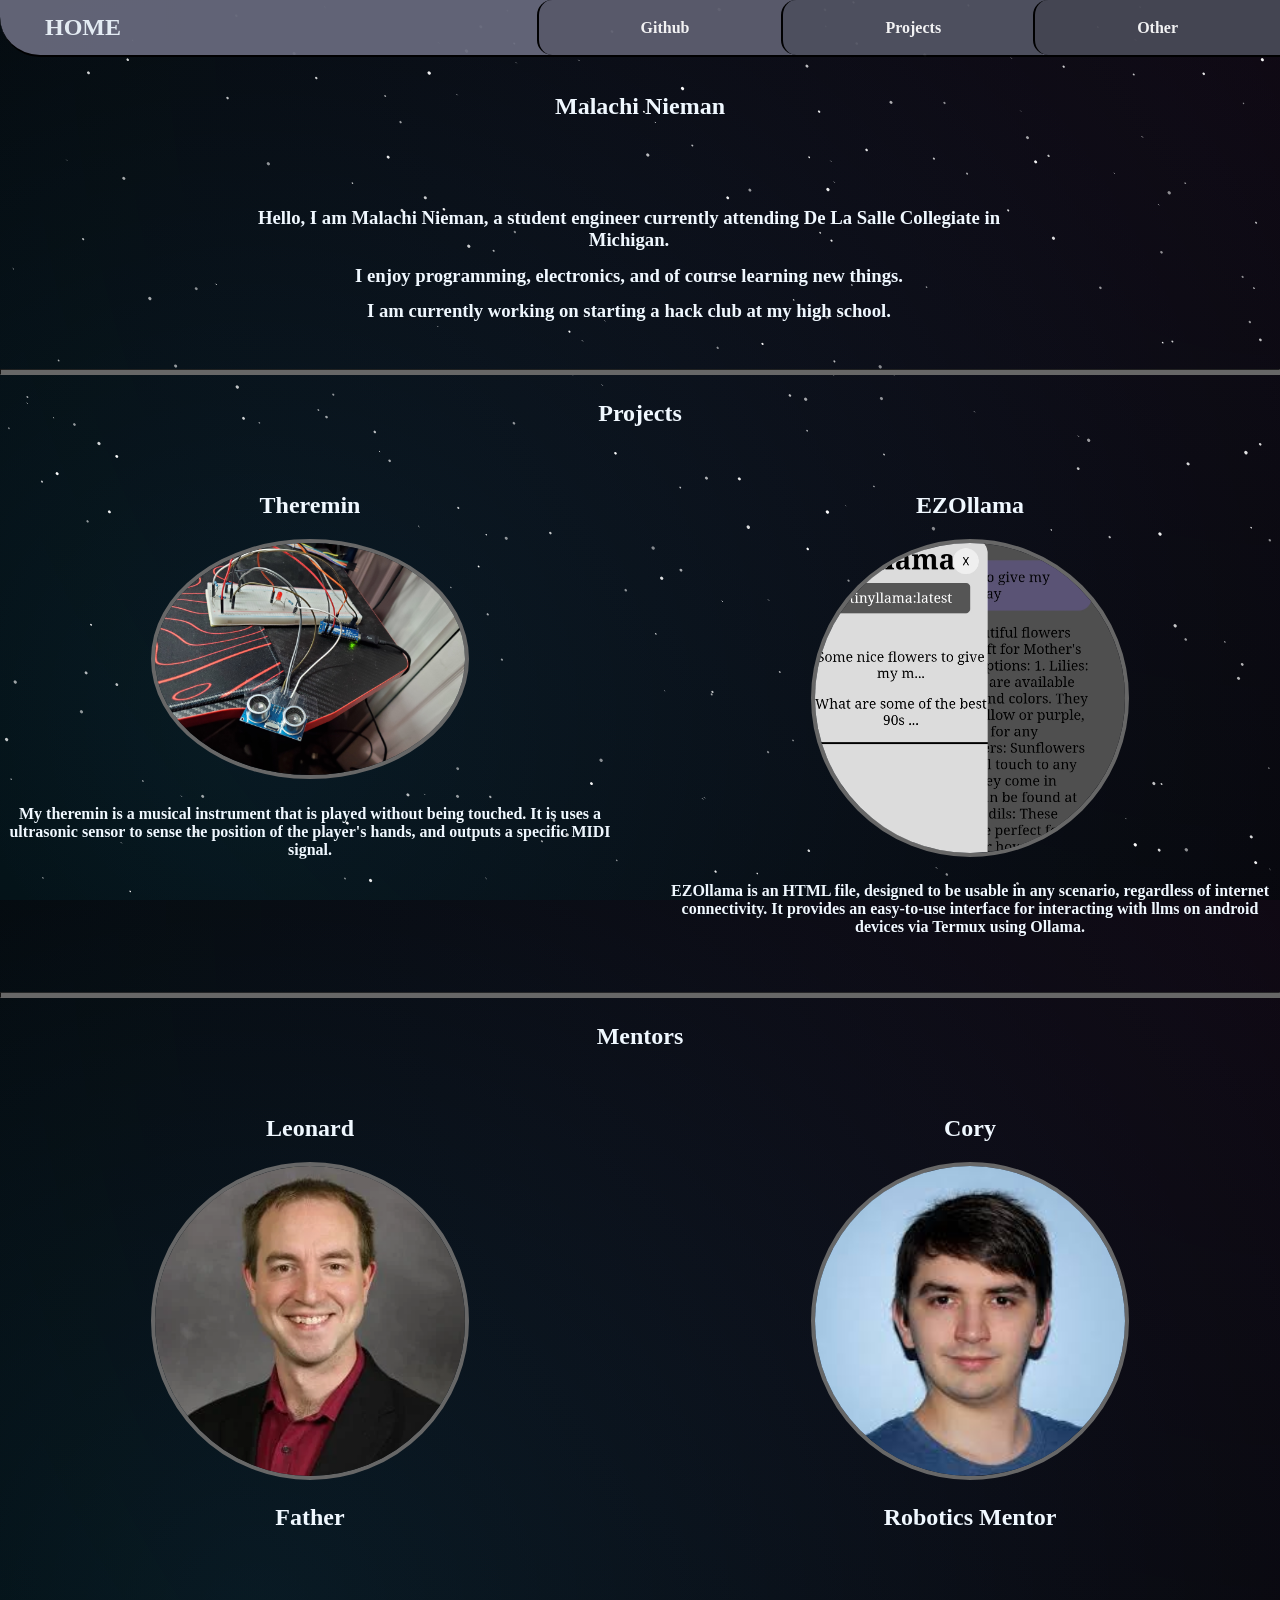
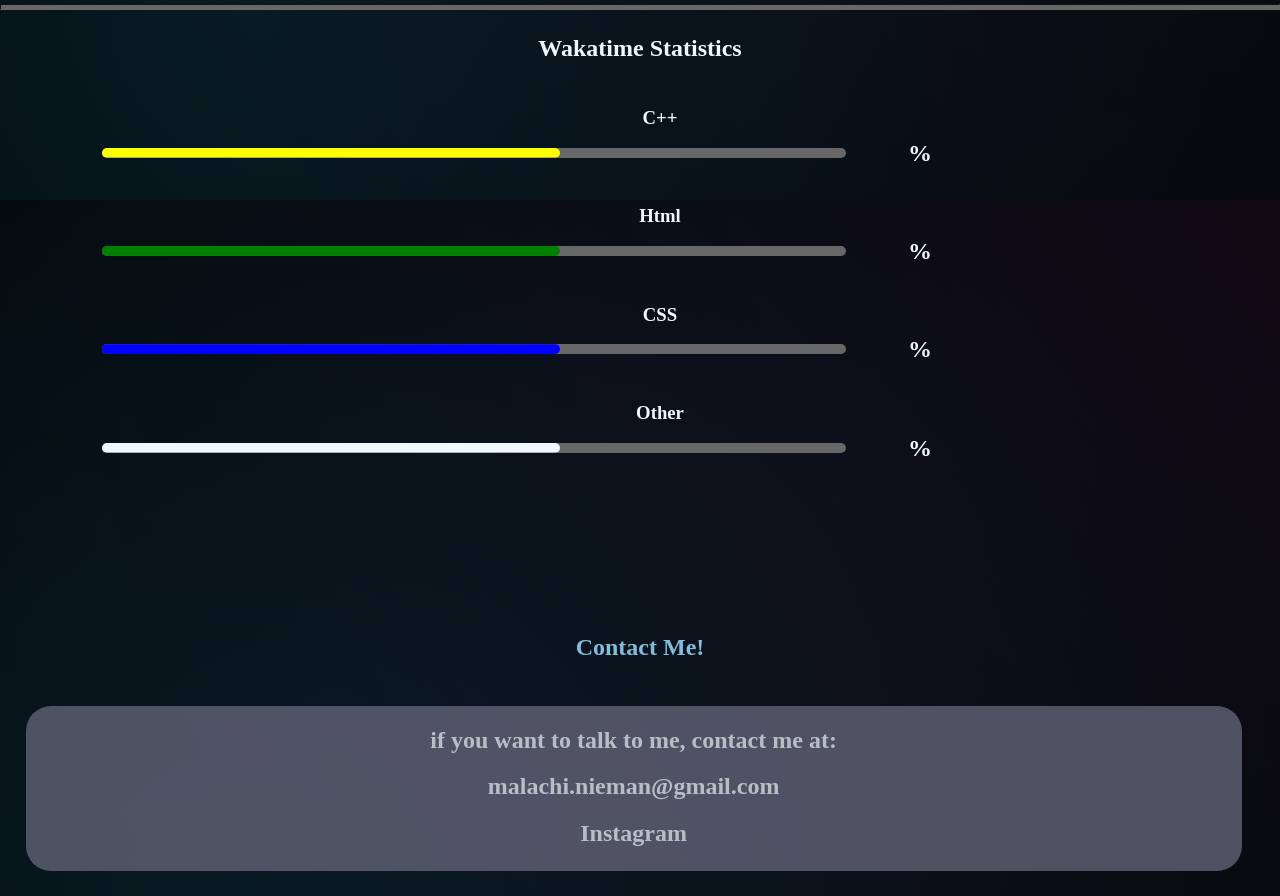
==== commit 4e2c6727: "Problem with wkatime stats not showing if seen on first load of page solved" ====
--- a/index.html
+++ b/index.html
@@ -92,7 +92,7 @@
 				<div class="intro">
 					<hr class="break">
 				</div>
-				<h1 class="githubTitle">Programming Statistics</h1>
+				<h1 class="githubTitle">Wakatime Statistics</h1>
 				<ul class="Stats">
 					<li class="stat"> 
 						<h3 class="Language">C++</h3>
